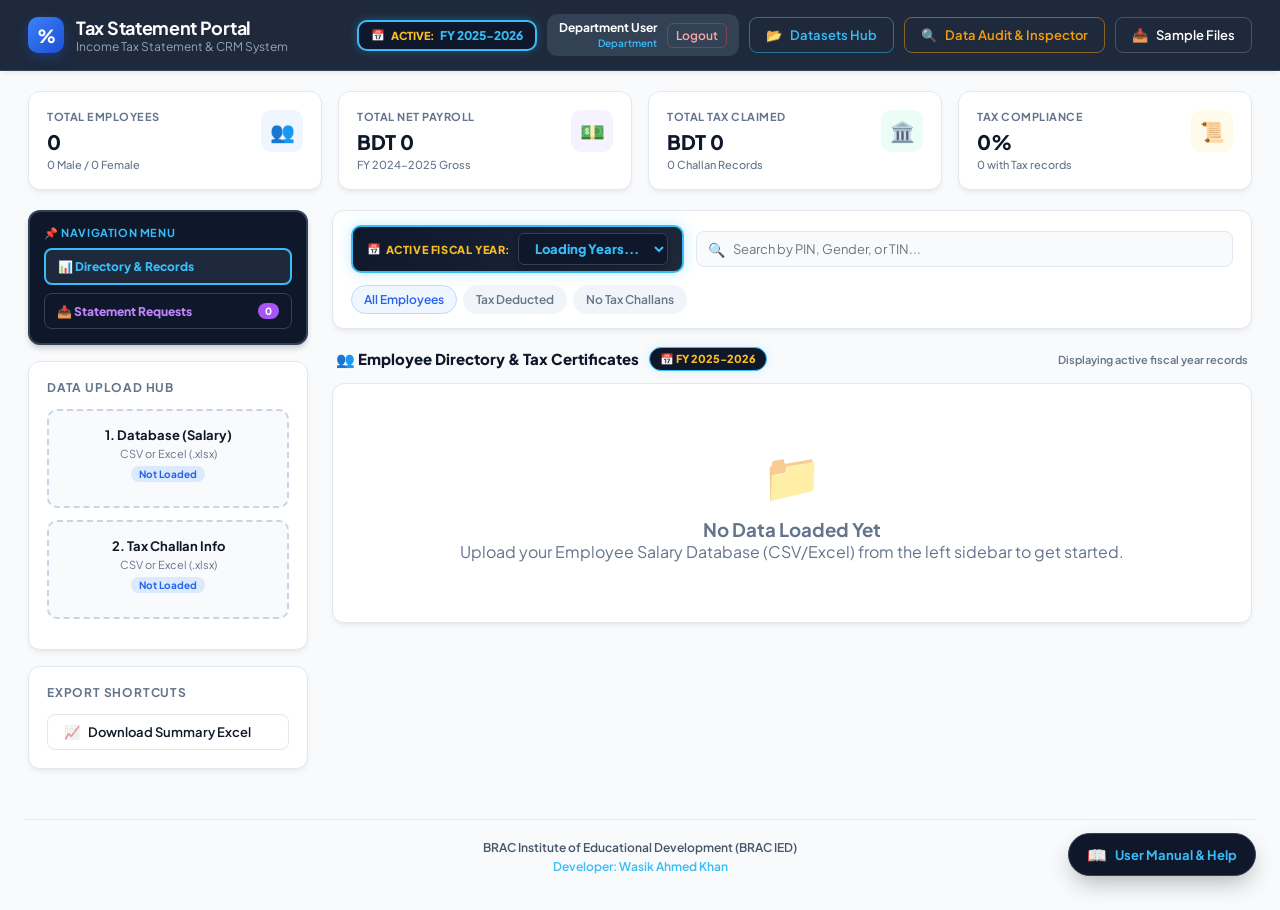
==== templates/index.html @ 25e1d1c9 "Add interactive search bar, inline status selector, manual request modal, and initial request data" ====
<!DOCTYPE html>
<html lang="en">
<head>
<meta charset="UTF-8">
<meta name="viewport" content="width=device-width, initial-scale=1.0">
<title>Tax Statement Portal - Income Tax Statement &amp; CRM System</title>
<link rel="preconnect" href="https://fonts.googleapis.com">
<link rel="preconnect" href="https://fonts.gstatic.com" crossorigin>
<link href="https://fonts.googleapis.com/css2?family=Plus+Jakarta+Sans:wght@400;500;600;700;800&display=swap" rel="stylesheet">
<style>
:root {
  --primary: #2563eb;
  --primary-hover: #1d4ed8;
  --primary-light: #eff6ff;
  --success: #10b981;
  --success-hover: #059669;
  --success-light: #ecfdf5;
  --warning: #f59e0b;
  --warning-light: #fffbeb;
  --dark: #0f172a;
  --dark-surface: #1e293b;
  --dark-border: #334155;
  --light-bg: #f8fafc;
  --card-bg: #ffffff;
  --text-main: #0f172a;
  --text-muted: #64748b;
  --border: #e2e8f0;
  --radius: 12px;
  --shadow: 0 4px 6px -1px rgba(0,0,0,0.05), 0 2px 4px -2px rgba(0,0,0,0.05);
  --shadow-lg: 0 20px 25px -5px rgba(0,0,0,0.1), 0 8px 10px -6px rgba(0,0,0,0.1);
}

* { margin:0; padding:0; box-sizing:border-box; font-family:'Plus Jakarta Sans', -apple-system, sans-serif; }

body { background: var(--light-bg); color: var(--text-main); min-height: 100vh; display: flex; flex-direction: column; }

/* Top Header */
.header {
  background: var(--dark-surface);
  color: #fff;
  padding: 14px 28px;
  display: flex;
  align-items: center;
  justify-content: space-between;
  border-bottom: 1px solid var(--dark-border);
  box-shadow: var(--shadow);
}
.header-brand { display: flex; align-items: center; gap: 12px; }
.header-icon {
  width: 36px; height: 36px; background: linear-gradient(135deg, #3b82f6, #1d4ed8);
  border-radius: 10px; display: flex; align-items: center; justify-content: center;
  font-weight: 800; font-size: 18px; color: #fff; box-shadow: 0 4px 12px rgba(37,99,235,0.3);
}
.header-title h1 { font-size: 18px; font-weight: 700; letter-spacing: -0.3px; }
.header-title p { font-size: 12px; color: #94a3b8; }

.header-actions { display: flex; align-items: center; gap: 10px; }

/* Dashboard Analytics Grid */
.stats-grid {
  display: grid;
  grid-template-columns: repeat(auto-fit, minmax(220px, 1fr));
  gap: 16px;
  padding: 20px 28px 0 28px;
}
.stat-card {
  background: var(--card-bg);
  border: 1px solid var(--border);
  border-radius: var(--radius);
  padding: 18px;
  box-shadow: var(--shadow);
  display: flex;
  align-items: flex-start;
  justify-content: space-between;
  transition: transform 0.2s ease, box-shadow 0.2s ease;
}
.stat-card:hover { transform: translateY(-2px); box-shadow: var(--shadow-lg); }
.stat-info .stat-label { font-size: 11px; font-weight: 700; color: var(--text-muted); text-transform: uppercase; letter-spacing: 0.5px; }
.stat-info .stat-value { font-size: 20px; font-weight: 800; color: var(--text-main); margin: 6px 0 4px 0; }
.stat-info .stat-sub { font-size: 11px; color: var(--text-muted); font-weight: 500; }
.stat-icon {
  width: 42px; height: 42px; border-radius: 10px; display: flex; align-items: center; justify-content: center;
  font-size: 20px; flex-shrink: 0;
}
.icon-blue { background: #eff6ff; color: #2563eb; }
.icon-green { background: #ecfdf5; color: #10b981; }
.icon-amber { background: #fffbeb; color: #f59e0b; }
.icon-purple { background: #f5f3ff; color: #8b5cf6; }

/* Main Layout */
.layout { display: flex; flex: 1; padding: 20px 28px; gap: 24px; }

/* Sidebar */
.sidebar { width: 280px; flex-shrink: 0; display: flex; flex-direction: column; gap: 16px; }
.sidebar-card {
  background: var(--card-bg);
  border: 1px solid var(--border);
  border-radius: var(--radius);
  padding: 18px;
  box-shadow: var(--shadow);
}
.sidebar-title { font-size: 12px; font-weight: 700; text-transform: uppercase; letter-spacing: 0.8px; color: var(--text-muted); margin-bottom: 14px; }

.upload-zone {
  border: 2px dashed #cbd5e1;
  background: #f8fafc;
  border-radius: 10px;
  padding: 16px;
  text-align: center;
  cursor: pointer;
  transition: all 0.2s ease;
  margin-bottom: 12px;
  position: relative;
}
.upload-zone:hover { border-color: var(--primary); background: var(--primary-light); }
.upload-zone.loaded { border-color: var(--success); background: var(--success-light); }
.upload-zone h4 { font-size: 13px; font-weight: 700; color: var(--text-main); margin-bottom: 4px; }
.upload-zone p { font-size: 11px; color: var(--text-muted); }
.upload-zone .file-badge { font-size: 10px; font-weight: 700; color: var(--primary); background: #dbeafe; padding: 2px 8px; border-radius: 20px; display: inline-block; margin-top: 6px; }
.upload-zone.loaded .file-badge { color: var(--success); background: #d1fae5; }
.upload-zone input { display: none; }

.replace-btn {
  margin-top: 6px;
  padding: 4px 10px;
  font-size: 11px;
  font-weight: 600;
  color: #fff;
  background: #f97316;
  border: none;
  border-radius: 6px;
  cursor: pointer;
  display: none;
}
.replace-btn:hover { background: #ea580c; }

/* Buttons */
.btn {
  display: inline-flex; align-items: center; justify-content: center; gap: 8px;
  padding: 9px 16px; border-radius: 8px; font-size: 13px; font-weight: 600;
  border: none; cursor: pointer; transition: all 0.2s ease; text-decoration: none;
}
.btn-primary { background: var(--primary); color: #fff; box-shadow: 0 2px 8px rgba(37,99,235,0.25); }
.btn-primary:hover { background: var(--primary-hover); transform: translateY(-1px); }
.btn-success { background: var(--success); color: #fff; box-shadow: 0 2px 8px rgba(16,185,129,0.25); }
.btn-success:hover { background: var(--success-hover); transform: translateY(-1px); }
.btn-outline { background: transparent; border: 1px solid var(--border); color: var(--text-main); }
.btn-outline:hover { background: #f1f5f9; border-color: #cbd5e1; }
.btn-sm { padding: 5px 10px; font-size: 12px; border-radius: 6px; }

/* Main Content Area */
.main-content { flex: 1; display: flex; flex-direction: column; gap: 16px; }

.toolbar {
  background: var(--card-bg);
  border: 1px solid var(--border);
  border-radius: var(--radius);
  padding: 14px 18px;
  box-shadow: var(--shadow);
  display: flex;
  align-items: center;
  justify-content: space-between;
  gap: 12px;
  flex-wrap: wrap;
}
.search-input-wrap { position: relative; flex: 1; min-width: 260px; }
.search-input-wrap input {
  width: 100%; padding: 9px 14px 9px 36px; border: 1px solid var(--border);
  border-radius: 8px; font-size: 13px; outline: none; transition: border-color 0.2s;
  background: #f8fafc;
}
.search-input-wrap input:focus { border-color: var(--primary); background: #fff; }
.search-icon { position: absolute; left: 12px; top: 50%; transform: translateY(-50%); color: var(--text-muted); font-size: 14px; }

.filter-pills { display: flex; gap: 6px; }
.pill {
  padding: 6px 12px; border-radius: 20px; font-size: 12px; font-weight: 600;
  background: #f1f5f9; color: var(--text-muted); cursor: pointer; border: 1px solid transparent; transition: all 0.15s ease;
}
.pill:hover { background: #e2e8f0; color: var(--text-main); }
.pill.active { background: var(--primary-light); color: var(--primary); border-color: #bfdbfe; }

/* Table */
.table-card {
  background: var(--card-bg);
  border: 1px solid var(--border);
  border-radius: var(--radius);
  box-shadow: var(--shadow);
  overflow: hidden;
  flex: 1;
}
.table-wrapper { overflow-x: auto; max-height: calc(100vh - 300px); }
table { width: 100%; border-collapse: collapse; text-align: left; }
th {
  background: #f8fafc; color: var(--text-muted); font-size: 11px; font-weight: 700;
  text-transform: uppercase; letter-spacing: 0.6px; padding: 12px 16px;
  border-bottom: 1px solid var(--border); position: sticky; top: 0; z-index: 10;
  cursor: pointer; user-select: none;
}
th:hover { color: var(--primary); background: #f1f5f9; }
td { padding: 12px 16px; font-size: 13px; border-bottom: 1px solid #f1f5f9; color: var(--text-main); }
tr:hover td { background: #f8fafc; }

/* Badges */
.badge { display: inline-flex; align-items: center; padding: 3px 10px; border-radius: 20px; font-size: 11px; font-weight: 600; }
.badge-male { background: #eff6ff; color: #1d4ed8; }
.badge-female { background: #fdf2f8; color: #be185d; }
.badge-tax { background: #ecfdf5; color: #047857; }
.badge-none { background: #f1f5f9; color: #94a3b8; }

/* Modal & Preview */
.modal-overlay {
  display: none; position: fixed; inset: 0; background: rgba(15, 23, 42, 0.65);
  backdrop-filter: blur(4px); z-index: 200; justify-content: center; align-items: center; padding: 20px;
}
.modal-overlay.show { display: flex; }
.modal-box {
  background: var(--card-bg); border-radius: 16px; box-shadow: var(--shadow-lg);
  width: 900px; max-width: 95vw; max-height: 92vh; display: flex; flex-direction: column;
  overflow: hidden; border: 1px solid var(--border);
}
.modal-header {
  padding: 16px 24px; background: var(--dark-surface); color: #fff;
  display: flex; align-items: center; justify-content: space-between; gap: 16px;
}
.modal-header h3 { font-size: 16px; font-weight: 700; }
.modal-close { background: none; border: none; color: #94a3b8; font-size: 24px; cursor: pointer; }
.modal-close:hover { color: #fff; }

.modal-controls {
  padding: 14px 24px; background: #f8fafc; border-bottom: 1px solid var(--border);
  display: flex; gap: 16px; align-items: center; flex-wrap: wrap;
}
.control-group { display: flex; flex-direction: column; gap: 4px; flex: 1; min-width: 200px; }
.control-group label { font-size: 11px; font-weight: 700; text-transform: uppercase; color: var(--text-muted); }
.control-group input {
  padding: 8px 12px; border: 1px solid var(--border); border-radius: 6px; font-size: 13px; outline: none;
}
.control-group input:focus { border-color: var(--primary); }

.preview-body { flex: 1; min-height: 480px; background: #525659; position: relative; }
.preview-body iframe { width: 100%; height: 100%; border: none; min-height: 480px; }

/* Detail Drawer */
.drawer {
  position: fixed; top: 0; right: -560px; width: 540px; height: 100vh;
  background: #fff; box-shadow: var(--shadow-lg); transition: right 0.3s ease;
  z-index: 150; display: flex; flex-direction: column; border-left: 1px solid var(--border);
}
.drawer.open { right: 0; }
.drawer-header {
  background: var(--dark-surface); color: #fff; padding: 20px;
  display: flex; align-items: center; justify-content: space-between;
}
.drawer-body { flex: 1; overflow-y: auto; padding: 20px; display: flex; flex-direction: column; gap: 20px; }
.drawer-section-title { font-size: 12px; font-weight: 700; text-transform: uppercase; color: var(--primary); letter-spacing: 0.6px; padding-bottom: 6px; border-bottom: 2px solid var(--primary-light); }
.detail-grid { display: grid; grid-template-columns: 1fr 1fr; gap: 10px; }
.detail-item { font-size: 13px; }
.detail-item .lbl { color: var(--text-muted); font-size: 11px; font-weight: 600; display: block; margin-bottom: 2px; }
.detail-item .val { font-weight: 600; color: var(--text-main); }

/* Empty State */
.empty-state { text-align: center; padding: 60px 20px; color: var(--text-muted); }
.empty-icon { font-size: 48px; margin-bottom: 12px; opacity: 0.6; }

/* Toast */
.toast {
  position: fixed; bottom: 24px; right: 24px; background: var(--dark-surface); color: #fff;
  padding: 12px 20px; border-radius: 10px; font-size: 13px; font-weight: 500;
  box-shadow: var(--shadow-lg); z-index: 300; display: none; border-left: 4px solid var(--primary);
  animation: slideUp 0.25s ease;
}
.toast.show { display: block; }
@keyframes slideUp { from { transform: translateY(20px); opacity: 0; } to { transform: translateY(0); opacity: 1; } }

.manual-tab {
  background: transparent; border: none; color: #94a3b8; padding: 12px 16px;
  font-size: 12px; font-weight: 600; cursor: pointer; border-bottom: 2px solid transparent;
  transition: all 0.15s ease; white-space: nowrap;
}
.manual-tab:hover { color: #fff; }
.manual-tab.active { color: #38bdf8; border-bottom-color: #38bdf8; }

</style>
</head>
<body>

<header class="header">
  <div class="header-brand">
    <div class="header-icon">%</div>
    <div class="header-title">
      <h1>Tax Statement Portal</h1>
      <p>Income Tax Statement &amp; CRM System</p>
    </div>
  </div>
  <div class="header-actions">
    <div id="headerFyTag" style="display:flex; align-items:center; gap:6px; background:#0f172a; border:2px solid #38bdf8; color:#fbbf24; font-weight:800; font-size:11px; padding:6px 12px; border-radius:10px; box-shadow:0 0 10px rgba(56,189,248,0.3);" title="Current active Fiscal Year filter across the entire portal">
      <span>📅</span> ACTIVE: <span id="headerFyText" style="color:#38bdf8; font-size:12px; font-weight:800;">FY 2025-2026</span>
    </div>
    <div id="userProfileBadge" style="display:flex; align-items:center; gap:10px; background:#334155; padding:6px 12px; border-radius:10px; font-size:12px; cursor:pointer;" title="Click to manage your account & password settings" onclick="openProfileModal()">
      <div style="text-align:right;">
        <div id="userName" style="font-weight:700; color:#fff;">Department User</div>
        <span id="userDept" style="font-size:10px; color:#38bdf8; font-weight:600;">Department</span>
      </div>
      <a href="/logout" onclick="event.stopPropagation()" class="btn btn-outline btn-sm" style="color:#fca5a5; border-color:rgba(239,68,68,0.4); padding:4px 8px; text-decoration:none;">Logout</a>
    </div>
    <button class="btn btn-outline" id="btnDatasetsHub" style="color:#38bdf8; border-color:rgba(56,189,248,0.5);" onclick="openDatasetsModal()">
      <span>📂</span> Datasets Hub
    </button>
    <button class="btn btn-outline" id="btnAuditInspector" style="color:#f59e0b; border-color:rgba(245,158,11,0.5);" onclick="openAuditModal()">
      <span>🔍</span> Data Audit &amp; Inspector <span id="auditBadge" style="background:#ef4444; color:#fff; font-size:10px; padding:2px 6px; border-radius:10px; margin-left:4px; display:none;">0</span>
    </button>
    <button class="btn btn-outline" id="btnDownloadSample" style="color:#fff; border-color:#475569;">
      <span>📥</span> Sample Files
    </button>
    <button class="btn btn-success" id="btnExportExcel" style="display:none;">
      <span>📊</span> Export Excel Summary
    </button>
    <button class="btn btn-outline" id="btnManageUsers" style="display:none; color:#f59e0b; border-color:rgba(245,158,11,0.5);" onclick="openUserModal()">
      <span>👑</span> Manage Users &amp; Scopes
    </button>
  </div>
</header>

<div class="stats-grid">
  <div class="stat-card">
    <div class="stat-info">
      <div class="stat-label">Total Employees</div>
      <div class="stat-value" id="kpiTotalEmp">0</div>
      <div class="stat-sub" id="kpiGenderSub">0 Male / 0 Female</div>
    </div>
    <div class="stat-icon icon-blue">👥</div>
  </div>
  <div class="stat-card">
    <div class="stat-info">
      <div class="stat-label">Total Net Payroll</div>
      <div class="stat-value" id="kpiTotalNet">BDT 0</div>
      <div class="stat-sub" id="kpiGrossSub">FY 2024-2025 Gross</div>
    </div>
    <div class="stat-icon icon-purple">💵</div>
  </div>
  <div class="stat-card">
    <div class="stat-info">
      <div class="stat-label">Total Tax Claimed</div>
      <div class="stat-value" id="kpiTaxClaimed">BDT 0</div>
      <div class="stat-sub" id="kpiChallanSub">0 Challan Records</div>
    </div>
    <div class="stat-icon icon-green">🏛️</div>
  </div>
  <div class="stat-card">
    <div class="stat-info">
      <div class="stat-label">Tax Compliance</div>
      <div class="stat-value" id="kpiCompliance">0%</div>
      <div class="stat-sub" id="kpiTaxEmpSub">0 with Tax records</div>
    </div>
    <div class="stat-icon icon-amber">📜</div>
  </div>
</div>

<div class="layout">
  <aside class="sidebar">
    <!-- Portal Navigation Menu -->
    <div class="sidebar-card" style="background:#0f172a; border:2px solid #334155; padding:14px; box-shadow:0 4px 6px -1px rgba(0,0,0,0.2);">
      <div class="sidebar-title" style="color:#38bdf8; font-size:11px; text-transform:uppercase; letter-spacing:0.6px; margin-bottom:8px;">📌 Navigation Menu</div>
      <div style="display:flex; flex-direction:column; gap:8px;">
        <button class="nav-item-btn activeNav" id="navBtnDirectory" onclick="switchMainView('directory', this)" style="display:flex; align-items:center; justify-content:space-between; padding:9px 12px; border-radius:8px; border:2px solid #38bdf8; background:#1e293b; color:#38bdf8; font-weight:800; font-size:12px; cursor:pointer; text-align:left; transition:all 0.2s ease;">
          <span>📊 Directory &amp; Records</span>
        </button>
        <button class="nav-item-btn" id="navBtnRequests" onclick="switchMainView('requests', this)" style="display:flex; align-items:center; justify-content:space-between; padding:9px 12px; border-radius:8px; border:1px solid #334155; background:#0f172a; color:#c084fc; font-weight:800; font-size:12px; cursor:pointer; text-align:left; transition:all 0.2s ease;">
          <span>📥 Statement Requests</span>
          <span id="sidebarReqBadge" style="background:#a855f7; color:#fff; font-size:10px; font-weight:800; padding:2px 7px; border-radius:10px;">0</span>
        </button>
      </div>
    </div>

    <div class="sidebar-card">
      <div class="sidebar-title">Data Upload Hub</div>
      
      <div class="upload-zone" id="dbUpload">
        <h4>1. Database (Salary)</h4>
        <p>CSV or Excel (.xlsx)</p>
        <span class="file-badge" id="dbCount">Not Loaded</span>
        <div id="dbDate" style="font-size:10px; color:#64748b; margin-top:4px;"></div>
        <div style="display:flex; gap:6px; margin-top:8px; justify-content:center;">
          <button class="replace-btn" id="dbReplace">Replace File</button>
          <button class="replace-btn" id="dbRemove" style="display:none; color:#ef4444; border-color:rgba(239,68,68,0.4);" onclick="removeUploadedFile('database', event)">🗑️ Remove</button>
        </div>
        <input type="file" id="dbFile" accept=".csv, .xlsx, .xls">
      </div>

      <div class="upload-zone" id="taxUpload">
        <h4>2. Tax Challan Info</h4>
        <p>CSV or Excel (.xlsx)</p>
        <span class="file-badge" id="taxCount">Not Loaded</span>
        <div id="taxDate" style="font-size:10px; color:#64748b; margin-top:4px;"></div>
        <div style="display:flex; gap:6px; margin-top:8px; justify-content:center;">
          <button class="replace-btn" id="taxReplace">Replace File</button>
          <button class="replace-btn" id="taxRemove" style="display:none; color:#ef4444; border-color:rgba(239,68,68,0.4);" onclick="removeUploadedFile('tax', event)">🗑️ Remove</button>
        </div>
        <input type="file" id="taxFile" accept=".csv, .xlsx, .xls">
      </div>
    </div>

    <div class="sidebar-card">
      <div class="sidebar-title">Export Shortcuts</div>
      <button class="btn btn-outline" style="width:100%; justify-content:flex-start;" id="sidebarExportExcel" disabled>
        <span>📈</span> Download Summary Excel
      </button>
    </div>
  </aside>

  <main class="main-content">
    <!-- DEDICATED WORKSPACE VIEW 1: Directory & Records -->
    <div id="viewDirectory">
      <div class="toolbar" style="display:flex; gap:12px; align-items:center; flex-wrap:wrap;">
        <div class="fy-select-wrap" style="display:inline-flex; align-items:center; gap:8px; background:linear-gradient(135deg, #0f172a 0%, #1e293b 100%); border:2px solid #38bdf8; padding:6px 14px; border-radius:10px; box-shadow:0 0 14px rgba(56,189,248,0.3); transition:all 0.2s ease;" title="Active Fiscal Year selector - Determines all statistics, tables, audit report, and PDF certificates">
          <span style="color:#fbbf24; font-size:11px; font-weight:800; text-transform:uppercase; letter-spacing:0.6px; display:flex; align-items:center; gap:4px; white-space:nowrap;">
            <span>📅</span> ACTIVE FISCAL YEAR:
          </span>
          <select id="fySelect" style="background:#0f172a; color:#38bdf8; border:1px solid #334155; border-radius:6px; font-weight:800; font-size:13px; padding:6px 12px; cursor:pointer; outline:none; box-shadow:0 2px 6px rgba(0,0,0,0.3);" onchange="changeFiscalYear(this.value)">
            <option value="" style="background:#0f172a; color:#fff;">Loading Years...</option>
          </select>
        </div>
        <div class="search-input-wrap" style="flex:1;">
          <span class="search-icon">🔍</span>
          <input type="text" id="searchInput" placeholder="Search by PIN, Gender, or TIN...">
        </div>
        <div class="filter-pills">
          <div class="pill active" onclick="setFilter('all', this)">All Employees</div>
          <div class="pill" onclick="setFilter('taxed', this)">Tax Deducted</div>
          <div class="pill" onclick="setFilter('notax', this)">No Tax Challans</div>
        </div>
      </div>

      <!-- Active Fiscal Year Directory Header Bar -->
      <div style="display:flex; justify-content:space-between; align-items:center; margin-bottom:12px; margin-top:18px; padding:0 4px;">
        <div style="font-size:15px; font-weight:800; color:#0f172a; display:flex; align-items:center; gap:10px;">
          <span>👥 Employee Directory &amp; Tax Certificates</span>
          <span id="activeFyBadge" style="background:#0f172a; color:#fbbf24; font-size:11px; font-weight:800; padding:4px 10px; border-radius:12px; border:1px solid #38bdf8; box-shadow:0 0 8px rgba(56,189,248,0.2);">📅 FY 2025-2026</span>
        </div>
        <div style="font-size:11px; color:#64748b; font-weight:600;">Displaying active fiscal year records</div>
      </div>

      <div class="table-card">
        <div class="table-wrapper" id="tableContainer">
          <div class="empty-state">
            <div class="empty-icon">📁</div>
            <h3>No Data Loaded Yet</h3>
            <p>Upload your Employee Salary Database (CSV/Excel) from the left sidebar to get started.</p>
          </div>
        </div>
      </div>
    </div>

    <!-- DEDICATED WORKSPACE VIEW 2: Income Tax Statement Requests Queue -->
    <div id="viewRequests" style="display:none; padding:4px;">
      <div style="background:#0f172a; border:1px solid #334155; border-radius:12px; padding:20px; color:#e2e8f0; box-shadow:0 10px 15px -3px rgba(0,0,0,0.3);">
        <div style="display:flex; justify-content:space-between; align-items:center; border-bottom:1px solid #334155; padding-bottom:14px; margin-bottom:18px;">
          <div>
            <h3 style="font-size:18px; font-weight:800; color:#c084fc; margin:0; display:flex; align-items:center; gap:8px;">
              <span>📥 Income Tax Statement Requests Queue</span>
              <span id="requestsCountHeader" style="background:#a855f7; color:#fff; font-size:11px; font-weight:800; padding:2px 10px; border-radius:10px;">0 Pending</span>
            </h3>
            <div style="font-size:12px; color:#94a3b8; margin-top:4px;">Track employee requests, assign Dummy/Main PINs, prepare &amp; print physical statements, and notify users for pickup.</div>
          </div>
          <button class="btn btn-primary btn-sm" onclick="loadRequestsData()">🔄 Refresh Queue</button>
        </div>

        <!-- Summary KPI Cards -->
        <div style="display:grid; grid-template-columns:repeat(5, 1fr); gap:12px; margin-bottom:20px;">
          <div style="background:#1e293b; border:1px solid #334155; border-radius:10px; padding:14px; text-align:center;">
            <div style="font-size:10px; color:#94a3b8; font-weight:700; text-transform:uppercase;">TOTAL REQUESTS</div>
            <div style="font-size:22px; font-weight:800; color:#fff; margin-top:2px;" id="reqKpiTotal">0</div>
          </div>
          <div style="background:#1e293b; border:1px solid #334155; border-radius:10px; padding:14px; text-align:center;">
            <div style="font-size:10px; color:#fbbf24; font-weight:700; text-transform:uppercase;">PENDING REVIEW</div>
            <div style="font-size:22px; font-weight:800; color:#fbbf24; margin-top:2px;" id="reqKpiPending">0</div>
          </div>
          <div style="background:#1e293b; border:1px solid #334155; border-radius:10px; padding:14px; text-align:center;">
            <div style="font-size:10px; color:#38bdf8; font-weight:700; text-transform:uppercase;">IN PROGRESS</div>
            <div style="font-size:22px; font-weight:800; color:#38bdf8; margin-top:2px;" id="reqKpiProgress">0</div>
          </div>
          <div style="background:#1e293b; border:1px solid #334155; border-radius:10px; padding:14px; text-align:center;">
            <div style="font-size:10px; color:#34d399; font-weight:700; text-transform:uppercase;">READY FOR PICKUP</div>
            <div style="font-size:22px; font-weight:800; color:#34d399; margin-top:2px;" id="reqKpiReady">0</div>
          </div>
          <div style="background:#1e293b; border:1px solid #334155; border-radius:10px; padding:14px; text-align:center;">
            <div style="font-size:10px; color:#c084fc; font-weight:700; text-transform:uppercase;">COMPLETED</div>
            <div style="font-size:22px; font-weight:800; color:#c084fc; margin-top:2px;" id="reqKpiCompleted">0</div>
          </div>
        </div>

        <!-- Filter & Search Controls -->
        <div style="display:flex; justify-content:space-between; align-items:center; margin-bottom:16px; background:#1e293b; padding:10px 14px; border-radius:10px; border:1px solid #334155; flex-wrap:wrap; gap:10px;">
          <div style="display:flex; gap:8px; flex-wrap:wrap;">
            <button class="btn btn-sm btn-outline activeReqFilter" onclick="filterRequestsByStatus('all', this)" style="font-size:11px;">All Requests</button>
            <button class="btn btn-sm btn-outline activeReqFilter" onclick="filterRequestsByStatus('Pending', this)" style="font-size:11px; color:#fbbf24; border-color:rgba(251,191,36,0.4);">🟡 Pending</button>
            <button class="btn btn-sm btn-outline activeReqFilter" onclick="filterRequestsByStatus('In Progress', this)" style="font-size:11px; color:#38bdf8; border-color:rgba(56,189,248,0.4);">🔵 In Progress</button>
            <button class="btn btn-sm btn-outline activeReqFilter" onclick="filterRequestsByStatus('Ready for Pickup', this)" style="font-size:11px; color:#34d399; border-color:rgba(52,211,153,0.4);">🟢 Ready for Pickup</button>
            <button class="btn btn-sm btn-outline activeReqFilter" onclick="filterRequestsByStatus('Completed', this)" style="font-size:11px; color:#c084fc; border-color:rgba(192,132,252,0.4);">✅ Completed</button>
          </div>
          <div style="display:flex; gap:10px; align-items:center; flex:1; max-width:440px;">
            <input type="text" id="reqSearchInput" oninput="filterRequestsListLocal()" placeholder="🔍 Search requests by Name, PIN, Email..." style="width:100%; padding:6px 12px; border:1px solid #334155; background:#0f172a; color:#fff; border-radius:6px; font-size:12px;">
            <button class="btn btn-primary btn-sm" style="white-space:nowrap; background:#8b5cf6;" onclick="openHrCreateRequestModal()">➕ Add Request</button>
          </div>
        </div>

        <!-- Requests Table -->
        <div style="overflow-x:auto;">
          <table style="width:100%; font-size:12px; border-collapse:collapse; background:#1e293b; border-radius:10px; overflow:hidden; border:1px solid #334155;">
            <thead>
              <tr style="background:#0f172a; color:#94a3b8; text-align:left; border-bottom:1px solid #334155;">
                <th style="padding:12px;">Req ID &amp; Date</th>
                <th style="padding:12px;">Employee Name</th>
                <th style="padding:12px;">Assigned PIN (Main / Dummy PIN)</th>
                <th style="padding:12px;">Email / Designation</th>
                <th style="padding:12px;">Fiscal Year</th>
                <th style="padding:12px;">Status</th>
                <th style="padding:12px; text-align:right;">HR Workflow Actions</th>
              </tr>
            </thead>
            <tbody id="requestsTableBody">
              <tr><td colspan="7" style="text-align:center; padding:30px; color:#94a3b8;">Loading requests queue...</td></tr>
            </tbody>
          </table>
        </div>
      </div>
    </div>
  </main>
</div>

<footer style="margin: 30px 24px 16px; padding: 20px 0; text-align: center; border-top: 1px solid var(--border); color: #64748b; font-size: 12px;">
  <p style="font-weight: 600; color: #475569;">BRAC Institute of Educational Development (BRAC IED)</p>
  <p style="font-weight: 600; color: #38bdf8; font-size: 12px; margin-top: 4px;">Developer: Wasik Ahmed Khan</p>
</footer>

<!-- PDF In-Browser Live Preview Modal -->
<div class="modal-overlay" id="pdfModal">
  <div class="modal-box">
    <div class="modal-header">
      <h3 style="display:flex; align-items:center; gap:8px;">
        <span>📄 Tax Certificate Live Preview</span>
        <span id="pdfFyBadge" style="font-size:11px; background:#1e293b; color:#fbbf24; padding:3px 10px; border-radius:10px; border:1px solid #38bdf8; font-weight:800;">FY 2025-2026</span>
      </h3>
      <button class="modal-close" onclick="closePdfModal()">&times;</button>
    </div>
    <div class="modal-controls" style="background:#f8fafc; border-bottom:1px solid var(--border); padding:12px 20px; display:grid; grid-template-columns: 1.2fr 1fr 1fr auto auto; gap:12px; align-items:end;">
      <div style="display:flex; flex-direction:column; gap:4px;">
        <label style="font-size:11px; font-weight:700; text-transform:uppercase; color:var(--text-muted);">Employee Name</label>
        <input type="text" id="pdfName" placeholder="Enter Full Name" oninput="debounceRefreshPreview()" style="padding:8px 12px; border:1px solid var(--border); border-radius:8px; font-size:13px; outline:none; background:#fff; color:#0f172a;">
      </div>
      <div style="display:flex; flex-direction:column; gap:4px;">
        <label style="font-size:11px; font-weight:700; text-transform:uppercase; color:var(--text-muted);">Designation</label>
        <input type="text" id="pdfDesignation" placeholder="Enter Designation" oninput="debounceRefreshPreview()" style="padding:8px 12px; border:1px solid var(--border); border-radius:8px; font-size:13px; outline:none; background:#fff; color:#0f172a;">
      </div>
      <div style="display:flex; flex-direction:column; gap:4px;">
        <label style="font-size:11px; font-weight:700; text-transform:uppercase; color:var(--text-muted);">TIN Number</label>
        <input type="text" id="pdfTin" placeholder="Enter 12-Digit TIN" oninput="debounceRefreshPreview()" style="padding:8px 12px; border:1px solid var(--border); border-radius:8px; font-size:13px; outline:none; background:#fff; color:#0f172a;">
      </div>
      
      <!-- Letterhead Control Pill -->
      <div style="display:flex; align-items:center; gap:8px; background:#0f172a; padding:6px 12px; border-radius:8px; border:1px solid #334155; height:38px; box-shadow:0 1px 3px rgba(0,0,0,0.1);">
        <input type="checkbox" id="pdfUseLetterhead" style="width:16px; height:16px; cursor:pointer; accent-color:#38bdf8;" onchange="debounceRefreshPreview()">
        <label for="pdfUseLetterhead" style="cursor:pointer; font-size:12px; font-weight:700; color:#38bdf8; margin:0; white-space:nowrap;">📜 Letterhead BG</label>
        <button class="btn btn-outline btn-sm" style="font-size:11px; padding:3px 8px; color:#f59e0b; border-color:rgba(245,158,11,0.5); font-weight:600;" onclick="triggerLetterheadUpload()" title="Upload custom letterhead image (.png / .jpg)">📤 Upload</button>
      </div>

      <div>
        <button class="btn btn-primary" style="height:38px; display:inline-flex; align-items:center; gap:6px; font-weight:700;" onclick="downloadCurrentPdf()">
          <span>⬇️</span> Download PDF
        </button>
      </div>
    </div>
    <div class="preview-body">
      <iframe id="pdfFrame" src="about:blank"></iframe>
    </div>
  </div>
</div>
<input type="file" id="letterheadFileInput" accept="image/png, image/jpeg" style="display:none;" onchange="uploadLetterheadImage(this)">

<!-- Missing TIN Popup Prompt Modal -->
<div class="modal-overlay" id="missingTinModal" style="z-index:250;">
  <div class="modal-box" style="width:480px; max-width:92vw;">
    <div class="modal-header" style="background:#0f172a; color:#fff; border-bottom:1px solid #334155;">
      <h3 style="font-size:15px; font-weight:700; color:#fbbf24; display:flex; align-items:center; gap:8px;">
        <span>⚠️</span> Missing TIN Number
      </h3>
      <button class="modal-close" style="color:#94a3b8;" onclick="closeMissingTinModal()">&times;</button>
    </div>
    <div style="padding:20px; background:#0f172a; color:#e2e8f0;">
      <div style="font-size:12px; color:#cbd5e1; margin-bottom:14px;" id="missingTinPromptText">
        Employee PIN <strong>10001</strong> does not have a Tax Identification Number (TIN). Please enter a valid 12-digit TIN below before generating the certificate.
      </div>
      <div class="control-group" style="margin-bottom:16px;">
        <label style="color:#94a3b8; font-size:11px; font-weight:700; text-transform:uppercase;">12-Digit TIN Number</label>
        <input type="text" id="promptTinInput" placeholder="e.g. 123456789012" style="background:#1e293b; border:1px solid #334155; color:#fff; padding:10px 12px; border-radius:8px; width:100%; font-size:13px; font-weight:700; outline:none;">
      </div>
      <div style="display:flex; gap:10px; justify-content:flex-end;">
        <button class="btn btn-outline" style="color:#94a3b8; border-color:#334155;" onclick="skipAndGeneratePdf()">Skip &amp; Generate PDF</button>
        <button class="btn btn-success" onclick="saveTinAndGeneratePdf()">💾 Save TIN &amp; Generate PDF</button>
      </div>
    </div>
  </div>
</div>

<!-- Data Audit & Mismatch Inspector Modal -->
<div class="modal-overlay" id="auditModal">
  <div class="modal-box" style="max-width:900px; width:92%;">
    <div class="modal-header" style="border-bottom:1px solid #334155; padding-bottom:12px;">
      <div style="display:flex; align-items:center; gap:10px;">
        <span style="font-size:22px;">🔍</span>
        <div>
          <h3 style="margin:0; font-size:16px; color:#f8fafc;">Data Audit &amp; Mismatch Inspector</h3>
          <p style="margin:2px 0 0; font-size:11px; color:#94a3b8;">Automated data integrity checks, missing TIN detection, and PIN mismatch inspector</p>
        </div>
      </div>
      <button class="modal-close" onclick="closeAuditModal()">&times;</button>
    </div>

    <div style="padding:16px;">
      <!-- Summary KPI Cards -->
      <div style="display:grid; grid-template-columns: repeat(auto-fit, minmax(160px, 1fr)); gap:12px; margin-bottom: 16px;">
        <div style="background:#1e293b; padding:12px 14px; border-radius:10px; border:1px solid #334155;">
          <div style="font-size:11px; color:#94a3b8; text-transform:uppercase; font-weight:700;">Total Issues</div>
          <div id="auditTotalIssues" style="font-size:22px; font-weight:700; color:#f87171; margin-top:2px;">0</div>
        </div>
        <div style="background:#1e293b; padding:12px 14px; border-radius:10px; border:1px solid #334155;">
          <div style="font-size:11px; color:#94a3b8; text-transform:uppercase; font-weight:700;">Unmatched Tax PINs</div>
          <div id="auditUnmatchedTax" style="font-size:22px; font-weight:700; color:#ef4444; margin-top:2px;">0</div>
        </div>
        <div style="background:#1e293b; padding:12px 14px; border-radius:10px; border:1px solid #334155;">
          <div style="font-size:11px; color:#94a3b8; text-transform:uppercase; font-weight:700;">No Tax Records</div>
          <div id="auditNoTax" style="font-size:22px; font-weight:700; color:#38bdf8; margin-top:2px;">0</div>
        </div>
      </div>

      <!-- Filter Pills -->
      <div style="display:flex; gap:8px; margin-bottom:12px; flex-wrap:wrap;" id="auditFilterBar">
        <button class="pill active" style="font-size:11px; padding:4px 10px;" onclick="filterAuditIssues('all', this)">All Issues</button>
        <button class="pill" style="font-size:11px; padding:4px 10px;" onclick="filterAuditIssues('tax_without_db', this)">🚨 Unmatched PINs</button>
        <button class="pill" style="font-size:11px; padding:4px 10px;" onclick="filterAuditIssues('db_without_tax', this)">ℹ️ No Tax Records</button>
        <button class="pill" style="font-size:11px; padding:4px 10px;" onclick="filterAuditIssues('salary_anomaly', this)">⚠️ Salary Anomalies</button>
      </div>

      <!-- Issues Table Container -->
      <div style="max-height:380px; overflow-y:auto; border:1px solid #334155; border-radius:8px; background:#0f172a;">
        <table style="width:100%; border-collapse:collapse; font-size:12px; text-align:left;">
          <thead>
            <tr style="background:#1e293b; color:#94a3b8; border-bottom:1px solid #334155; position:sticky; top:0;">
              <th style="padding:10px 12px; font-weight:700;">Severity</th>
              <th style="padding:10px 12px; font-weight:700;">PIN</th>
              <th style="padding:10px 12px; font-weight:700;">Name</th>
              <th style="padding:10px 12px; font-weight:700;">Department</th>
              <th style="padding:10px 12px; font-weight:700;">Issue Description</th>
              <th style="padding:10px 12px; text-align:center; font-weight:700;">Action</th>
            </tr>
          </thead>
          <tbody id="auditTableBody">
            <tr>
              <td colspan="6" style="padding:24px; text-align:center; color:#94a3b8;">Loading audit report...</td>
            </tr>
          </tbody>
        </table>
      </div>

      <div style="margin-top:16px; text-align:right;">
        <button class="btn btn-outline" onclick="closeAuditModal()">Close Audit</button>
      </div>
    </div>
  </div>
</div>

<!-- HR Manual Add Request Modal -->
<div class="modal-overlay" id="hrCreateRequestModal" style="display:none;">
  <div class="modal-box" style="width:480px;">
    <div class="modal-header" style="background:#0f172a; color:#fff; border-bottom:1px solid #334155;">
      <h3 style="font-size:16px; font-weight:700; color:#c084fc; margin:0;">➕ Record New Statement Request</h3>
      <button class="modal-close" style="color:#94a3b8;" onclick="closeHrCreateRequestModal()">&times;</button>
    </div>
    <div style="padding:20px; background:#0f172a; color:#e2e8f0;">
      <form onsubmit="handleHrCreateRequestSubmit(event)">
        <div style="margin-bottom:12px;">
          <label style="font-size:11px; font-weight:700; text-transform:uppercase; color:#94a3b8; display:block; margin-bottom:4px;">Employee Full Name *</label>
          <input type="text" id="hrReqName" placeholder="e.g. Wasik Ahmed Khan" required style="width:100%; padding:8px 12px; border:1px solid #334155; background:#1e293b; color:#fff; border-radius:6px; font-size:13px;">
        </div>
        <div style="display:grid; grid-template-columns:1fr 1fr; gap:10px; margin-bottom:12px;">
          <div>
            <label style="font-size:11px; font-weight:700; text-transform:uppercase; color:#94a3b8; display:block; margin-bottom:4px;">Main PIN / Dummy PIN</label>
            <input type="text" id="hrReqPin" placeholder="e.g. 10100 or DP-9001" style="width:100%; padding:8px 12px; border:1px solid #334155; background:#1e293b; color:#fff; border-radius:6px; font-size:13px;">
          </div>
          <div>
            <label style="font-size:11px; font-weight:700; text-transform:uppercase; color:#94a3b8; display:block; margin-bottom:4px;">Fiscal Year</label>
            <select id="hrReqFy" style="width:100%; padding:8px 12px; border:1px solid #334155; background:#1e293b; color:#fbbf24; font-weight:700; border-radius:6px; font-size:13px;">
              <option value="2025-2026">FY 2025-2026</option>
              <option value="2024-2025">FY 2024-2025</option>
            </select>
          </div>
        </div>
        <div style="display:grid; grid-template-columns:1fr 1fr; gap:10px; margin-bottom:12px;">
          <div>
            <label style="font-size:11px; font-weight:700; text-transform:uppercase; color:#94a3b8; display:block; margin-bottom:4px;">Designation</label>
            <input type="text" id="hrReqDesignation" placeholder="e.g. Senior Manager" style="width:100%; padding:8px 12px; border:1px solid #334155; background:#1e293b; color:#fff; border-radius:6px; font-size:13px;">
          </div>
          <div>
            <label style="font-size:11px; font-weight:700; text-transform:uppercase; color:#94a3b8; display:block; margin-bottom:4px;">TIN Number</label>
            <input type="text" id="hrReqTin" placeholder="12-Digit TIN" style="width:100%; padding:8px 12px; border:1px solid #334155; background:#1e293b; color:#fff; border-radius:6px; font-size:13px;">
          </div>
        </div>
        <div style="margin-bottom:12px;">
          <label style="font-size:11px; font-weight:700; text-transform:uppercase; color:#94a3b8; display:block; margin-bottom:4px;">Notification Email Address *</label>
          <input type="email" id="hrReqEmail" placeholder="employee@brac.net" required style="width:100%; padding:8px 12px; border:1px solid #334155; background:#1e293b; color:#fff; border-radius:6px; font-size:13px;">
        </div>
        <div style="margin-bottom:16px;">
          <label style="font-size:11px; font-weight:700; text-transform:uppercase; color:#94a3b8; display:block; margin-bottom:4px;">Remarks / Notes</label>
          <textarea id="hrReqRemarks" placeholder="Enter optional notes..." style="width:100%; padding:8px 12px; border:1px solid #334155; background:#1e293b; color:#fff; border-radius:6px; font-size:13px; height:60px; resize:none;"></textarea>
        </div>
        <button type="submit" class="btn btn-primary" style="width:100%; background:#8b5cf6;">Save Statement Request to Queue</button>
      </form>
    </div>
  </div>
</div>

<!-- Systemic Dataset Hub Modal -->
<div class="modal-overlay" id="datasetsModal">
  <div class="modal-box" style="width:840px;">
    <div class="modal-header" style="background:#0f172a; color:#fff; border-bottom:1px solid #334155;">
      <h3 style="font-size:16px; font-weight:700; color:#38bdf8;">📂 Systemic Dataset &amp; Upload Hub</h3>
      <button class="modal-close" style="color:#94a3b8;" onclick="closeDatasetsModal()">&times;</button>
    </div>
    <div style="padding:20px; background:#0f172a; color:#e2e8f0; overflow-y:auto; max-height:80vh;">
      <div style="background:#1e293b; border:1px solid #334155; border-radius:10px; padding:14px; margin-bottom:18px; display:flex; justify-content:space-between; align-items:center;">
        <div>
          <div style="font-weight:700; color:#38bdf8; font-size:13px; margin-bottom:2px;">📊 Centralized Data Repository</div>
          <div style="font-size:11px; color:#94a3b8;">Manage salary database and tax challans per fiscal year. Replace or delete datasets with full audit history.</div>
        </div>
        <button class="btn btn-outline btn-sm" style="color:#f87171; border-color:rgba(248,113,113,0.4);" onclick="clearAllDataSystemic()">
          <span>🗑️</span> Reset / Clear All Datasets
        </button>
      </div>

      <!-- Letterhead Upload Banner -->
      <div style="background:#1e293b; border:1px solid #334155; border-radius:10px; padding:14px; margin-bottom:18px; display:flex; justify-content:space-between; align-items:center;">
        <div>
          <div style="font-weight:700; color:#fbbf24; font-size:13px; margin-bottom:2px;">📜 Official Institution Letterhead Image</div>
          <div style="font-size:11px; color:#94a3b8;">Upload your institution's letterhead image (.png or .jpg) to use as the background of PDF certificates.</div>
        </div>
        <button class="btn btn-outline btn-sm" style="color:#fbbf24; border-color:rgba(251,191,36,0.4);" onclick="triggerLetterheadUpload()">
          <span>📤</span> Upload Letterhead Image
        </button>
      </div>

      <!-- Fiscal Year Datasets Grid -->
      <div id="datasetsGridContainer" style="display:flex; flex-direction:column; gap:16px;">
        <div style="text-align:center; padding:30px; color:#94a3b8;">Loading dataset inventory...</div>
      </div>
    </div>
  </div>
</div>

<!-- Admin User & Access Scope Management Modal -->
<div class="modal-overlay" id="userModal">
  <div class="modal-box" style="width:780px;">
    <div class="modal-header">
      <h3>👑 User &amp; Department Access Scope Management</h3>
      <button class="modal-close" onclick="closeUserModal()">&times;</button>
    </div>
    <div style="padding:20px; overflow-y:auto; max-height:80vh;">
      <div style="background:#f8fafc; border:1px solid var(--border); border-radius:12px; padding:18px; margin-bottom:20px;">
        <h4 style="font-size:13px; font-weight:700; text-transform:uppercase; color:var(--primary); margin-bottom:12px;">+ Add New User Account &amp; Assign Access Scope</h4>
        <div style="display:grid; grid-template-columns:1fr 1fr; gap:12px;">
          <div class="control-group">
            <label>Username</label>
            <input type="text" id="newUsername" placeholder="e.g. jdoe">
          </div>
          <div class="control-group">
            <label>Password</label>
            <input type="password" id="newPassword" placeholder="e.g. pass123">
          </div>
          <div class="control-group">
            <label>Full Name</label>
            <input type="text" id="newName" placeholder="e.g. John Doe">
          </div>
          <div class="control-group">
            <label>Role</label>
            <select id="newRole" style="padding:8px 12px; border:1px solid var(--border); border-radius:6px; font-size:13px;">
              <option value="Department Manager">Department Manager</option>
              <option value="Finance Manager (Full Access)">Finance Manager (Full Access)</option>
              <option value="HR Manager (Full Access)">HR Manager (Full Access)</option>
              <option value="Super Admin">Super Admin</option>
            </select>
          </div>
          <div class="control-group" style="grid-column:span 2">
            <label>Department Access Scope</label>
            <select id="newDept" style="padding:8px 12px; border:1px solid var(--border); border-radius:6px; font-size:13px;">
              <option value="All Departments">All Departments (Full Access)</option>
              <option value="BRAC IED">BRAC IED</option>
              <option value="BRAC University">BRAC University</option>
              <option value="Accounts &amp; Finance">Accounts &amp; Finance</option>
              <option value="Human Resources">Human Resources</option>
              <option value="Research &amp; Operations">Research &amp; Operations</option>
            </select>
          </div>
        </div>
        <div style="margin-top:14px; text-align:right;">
          <button class="btn btn-primary" onclick="createUserAccount()">+ Create User &amp; Grant Scope</button>
        </div>
      </div>

      <div>
        <h4 style="font-size:13px; font-weight:700; text-transform:uppercase; color:var(--text-muted); margin-bottom:12px;">Active User Accounts &amp; Granted Scopes</h4>
        <div id="usersTableWrap">
          <p style="font-size:12px; color:var(--text-muted)">Loading user list...</p>
        </div>
      </div>
    </div>
  </div>
</div>

<!-- Admin Edit User Account Modal -->
<div class="modal-overlay" id="editUserModal" style="z-index:230;">
  <div class="modal-box" style="width:520px; max-width:92vw;">
    <div class="modal-header" style="background:#0f172a; color:#fff; border-bottom:1px solid #334155;">
      <h3 style="font-size:15px; font-weight:700; color:#f59e0b; display:flex; align-items:center; gap:8px;">
        <span>✏️</span> Edit User Account &amp; Access Scope
      </h3>
      <button class="modal-close" style="color:#94a3b8;" onclick="closeEditUserModal()">&times;</button>
    </div>
    <div style="padding:20px; background:#0f172a; color:#e2e8f0;">
      <input type="hidden" id="editTargetUsername">
      <div class="control-group" style="margin-bottom:12px;">
        <label style="color:#94a3b8; font-size:11px; font-weight:700; text-transform:uppercase;">Username (Rename Account)</label>
        <input type="text" id="editUsernameInput" placeholder="Username" style="background:#1e293b; border:1px solid #334155; color:#fff; padding:10px; border-radius:8px; width:100%; font-size:13px;">
      </div>
      <div class="control-group" style="margin-bottom:12px;">
        <label style="color:#94a3b8; font-size:11px; font-weight:700; text-transform:uppercase;">Full Name</label>
        <input type="text" id="editNameInput" placeholder="Full Name" style="background:#1e293b; border:1px solid #334155; color:#fff; padding:10px; border-radius:8px; width:100%; font-size:13px;">
      </div>
      <div class="control-group" style="margin-bottom:12px;">
        <label style="color:#94a3b8; font-size:11px; font-weight:700; text-transform:uppercase;">Set New Password</label>
        <input type="password" id="editPasswordInput" placeholder="Leave blank to keep unchanged" style="background:#1e293b; border:1px solid #334155; color:#fff; padding:10px; border-radius:8px; width:100%; font-size:13px;">
      </div>
      <div class="control-group" style="margin-bottom:12px;">
        <label style="color:#94a3b8; font-size:11px; font-weight:700; text-transform:uppercase;">Role</label>
        <select id="editRoleSelect" style="background:#1e293b; border:1px solid #334155; color:#fff; padding:10px; border-radius:8px; width:100%; font-size:13px;">
          <option value="Department Manager">Department Manager</option>
          <option value="Finance Manager (Full Access)">Finance Manager (Full Access)</option>
          <option value="HR Manager (Full Access)">HR Manager (Full Access)</option>
          <option value="Super Admin">Super Admin</option>
        </select>
      </div>
      <div class="control-group" style="margin-bottom:16px;">
        <label style="color:#94a3b8; font-size:11px; font-weight:700; text-transform:uppercase;">Department Access Scope</label>
        <select id="editDeptSelect" style="background:#1e293b; border:1px solid #334155; color:#fff; padding:10px; border-radius:8px; width:100%; font-size:13px;">
          <option value="All Departments">All Departments (Full Access)</option>
          <option value="BRAC IED">BRAC IED</option>
          <option value="BRAC University">BRAC University</option>
          <option value="Accounts &amp; Finance">Accounts &amp; Finance</option>
          <option value="Human Resources">Human Resources</option>
          <option value="Research &amp; Operations">Research &amp; Operations</option>
        </select>
      </div>
      <div style="display:flex; gap:10px; justify-content:flex-end;">
        <button class="btn btn-outline" style="color:#94a3b8; border-color:#334155;" onclick="closeEditUserModal()">Cancel</button>
        <button class="btn btn-warning" style="background:#f59e0b; color:#0f172a; font-weight:700;" onclick="saveAdminUserEdit()">💾 Save User Changes</button>
      </div>
    </div>
  </div>
</div>

<!-- My Profile & Security Settings Modal -->
<div class="modal-overlay" id="profileModal" style="z-index:230;">
  <div class="modal-box" style="width:480px; max-width:92vw;">
    <div class="modal-header" style="background:#0f172a; color:#fff; border-bottom:1px solid #334155;">
      <h3 style="font-size:15px; font-weight:700; color:#38bdf8; display:flex; align-items:center; gap:8px;">
        <span>👤</span> My Account &amp; Password Settings
      </h3>
      <button class="modal-close" style="color:#94a3b8;" onclick="closeProfileModal()">&times;</button>
    </div>
    <div style="padding:20px; background:#0f172a; color:#e2e8f0;">
      <div style="font-size:12px; color:#cbd5e1; margin-bottom:14px;">
        Update your account profile name, username, or change your password.
      </div>
      <div class="control-group" style="margin-bottom:12px;">
        <label style="color:#94a3b8; font-size:11px; font-weight:700; text-transform:uppercase;">Full Name</label>
        <input type="text" id="profileNameInput" placeholder="Enter Full Name" style="background:#1e293b; border:1px solid #334155; color:#fff; padding:10px; border-radius:8px; width:100%; font-size:13px;">
      </div>
      <div class="control-group" style="margin-bottom:12px;">
        <label style="color:#94a3b8; font-size:11px; font-weight:700; text-transform:uppercase;">Username</label>
        <input type="text" id="profileUsernameInput" placeholder="Enter Username" style="background:#1e293b; border:1px solid #334155; color:#fff; padding:10px; border-radius:8px; width:100%; font-size:13px;">
      </div>
      <div class="control-group" style="margin-bottom:12px;">
        <label style="color:#94a3b8; font-size:11px; font-weight:700; text-transform:uppercase;">New Password (Optional)</label>
        <input type="password" id="profileNewPasswordInput" placeholder="Leave blank to keep unchanged" style="background:#1e293b; border:1px solid #334155; color:#fff; padding:10px; border-radius:8px; width:100%; font-size:13px;">
      </div>
      <div class="control-group" style="margin-bottom:16px;">
        <label style="color:#f59e0b; font-size:11px; font-weight:700; text-transform:uppercase;">Current Password (Required for changes)</label>
        <input type="password" id="profileCurrentPasswordInput" placeholder="Enter current password" style="background:#1e293b; border:1px solid #f59e0b; color:#fff; padding:10px; border-radius:8px; width:100%; font-size:13px;">
      </div>
      <div style="display:flex; gap:10px; justify-content:flex-end;">
        <button class="btn btn-outline" style="color:#94a3b8; border-color:#334155;" onclick="closeProfileModal()">Cancel</button>
        <button class="btn btn-primary" onclick="saveMyProfileChanges()">💾 Save Profile Changes</button>
      </div>
    </div>
  </div>
</div>

<!-- System User Manual Modal -->
<div class="modal-overlay" id="manualModal">
  <div class="modal-box" style="width:860px; max-width:95vw; border-radius:16px; overflow:hidden;">
    <div class="modal-header" style="background:#0f172a; color:#fff; border-bottom:1px solid #334155; padding:18px 24px;">
      <div>
        <h3 style="color:#38bdf8; margin:0; font-size:18px; font-weight:700;">📖 System User Manual &amp; Help Guide</h3>
        <p style="margin:2px 0 0; font-size:12px; color:#94a3b8;">BRAC Institute of Educational Development (BRAC IED) &bull; Developer: Wasik Ahmed Khan</p>
      </div>
      <button class="modal-close" style="color:#fff; font-size:24px;" onclick="closeManualModal()">&times;</button>
    </div>

    <!-- Interactive Navigation Tabs -->
    <div style="display:flex; background:#1e293b; padding:0 20px; border-bottom:1px solid #334155; gap:4px; overflow-x:auto;">
      <button class="manual-tab active" onclick="switchManualTab('quickstart', this)">🚀 Quick Start</button>
      <button class="manual-tab" onclick="switchManualTab('roles', this)">🔑 Roles &amp; Scopes</button>
      <button class="manual-tab" onclick="switchManualTab('uploads', this)">📥 File Uploads</button>
      <button class="manual-tab" onclick="switchManualTab('pdf', this)">📄 Live PDF Preview</button>
      <button class="manual-tab" onclick="switchManualTab('excel', this)">📊 Excel Reports</button>
      <button class="manual-tab" onclick="switchManualTab('admin', this)">👑 Admin Panel</button>
    </div>

    <div style="padding:24px; overflow-y:auto; max-height:72vh; font-size:13px; line-height:1.6; color:#334155; background:#f8fafc;">
      
      <!-- Tab 1: Quick Start -->
      <div id="tab-quickstart" class="manual-tab-content">
        <div style="display:grid; grid-template-columns:1fr 1fr 1fr; gap:14px; margin-bottom:20px;">
          <div style="background:#fff; border:1px solid #e2e8f0; border-radius:12px; padding:16px; text-align:center; box-shadow:0 2px 4px rgba(0,0,0,0.02);">
            <div style="width:36px; height:36px; background:#eff6ff; color:#2563eb; border-radius:50%; display:inline-flex; align-items:center; justify-content:center; font-weight:800; font-size:16px; margin-bottom:10px;">1</div>
            <h4 style="margin:0 0 6px; font-size:14px; color:#1e293b;">Upload Files</h4>
            <p style="margin:0; font-size:11px; color:#64748b;">Upload Database CSV/Excel &amp; Tax Challans from left sidebar.</p>
          </div>
          <div style="background:#fff; border:1px solid #e2e8f0; border-radius:12px; padding:16px; text-align:center; box-shadow:0 2px 4px rgba(0,0,0,0.02);">
            <div style="width:36px; height:36px; background:#f0fdf4; color:#16a34a; border-radius:50%; display:inline-flex; align-items:center; justify-content:center; font-weight:800; font-size:16px; margin-bottom:10px;">2</div>
            <h4 style="margin:0 0 6px; font-size:14px; color:#1e293b;">Search &amp; Filter</h4>
            <p style="margin:0; font-size:11px; color:#64748b;">Filter by department, tax status, or PIN in real time.</p>
          </div>
          <div style="background:#fff; border:1px solid #e2e8f0; border-radius:12px; padding:16px; text-align:center; box-shadow:0 2px 4px rgba(0,0,0,0.02);">
            <div style="width:36px; height:36px; background:#faf5ff; color:#9333ea; border-radius:50%; display:inline-flex; align-items:center; justify-content:center; font-weight:800; font-size:16px; margin-bottom:10px;">3</div>
            <h4 style="margin:0 0 6px; font-size:14px; color:#1e293b;">Generate PDF</h4>
            <p style="margin:0; font-size:11px; color:#64748b;">Preview, edit name/designation, and download statements.</p>
          </div>
        </div>

        <div style="background:#fff; border:1px solid #cbd5e1; border-left:4px solid #0ea5e9; border-radius:8px; padding:14px 18px; margin-bottom:16px;">
          <div style="font-weight:700; color:#0369a1; margin-bottom:4px;">🔢 Lakh/Crore Currency Formatting Rule</div>
          <p style="margin:0; font-size:12px; color:#334155;">
            All system totals and PDF figures follow South Asian currency rules:<br>
            <strong><code>1,000</code></strong> &bull; <strong><code>10,000</code></strong> &bull; <strong><code>1,00,000</code></strong> <em>(1 Lakh)</em> &bull; <strong><code>10,00,000</code></strong> <em>(10 Lakh)</em>
          </p>
        </div>

        <div style="background:#fff; border:1px solid #e2e8f0; border-radius:10px; padding:14px 18px;">
          <div style="font-weight:700; color:#1e293b; margin-bottom:4px;">⌨️ Helpful Keyboard Shortcuts</div>
          <div style="display:flex; gap:20px; font-size:12px; color:#475569;">
            <div><kbd style="background:#e2e8f0; padding:2px 6px; border-radius:4px; font-family:monospace; font-weight:700;">Esc</kbd> Close modal windows</div>
            <div><kbd style="background:#e2e8f0; padding:2px 6px; border-radius:4px; font-family:monospace; font-weight:700;">/</kbd> Focus search bar instantly</div>
          </div>
        </div>
      </div>

      <!-- Tab 2: Roles -->
      <div id="tab-roles" class="manual-tab-content" style="display:none;">
        <h4 style="color:#0f172a; margin:0 0 12px; font-size:14px;">🔑 Access Control &amp; Department Scoping</h4>
        <div style="display:grid; grid-template-columns:1fr 1fr; gap:12px;">
          <div style="background:#fff; border:1px solid #e2e8f0; border-radius:10px; padding:14px;">
            <div style="font-weight:700; color:#2563eb; margin-bottom:4px;">★ Full Access Users</div>
            <p style="margin:0; font-size:12px; color:#475569;"><strong>Super Admin, Finance, &amp; HR</strong> view all employee records across all departments without restriction.</p>
          </div>
          <div style="background:#fff; border:1px solid #e2e8f0; border-radius:10px; padding:14px;">
            <div style="font-weight:700; color:#059669; margin-bottom:4px;">🏢 Department Scoped Users</div>
            <p style="margin:0; font-size:12px; color:#475569;"><strong>Department Managers</strong> (e.g. BRAC IED) view and export data scoped strictly to their assigned unit.</p>
          </div>
        </div>
      </div>

      <!-- Tab 3: Uploads -->
      <div id="tab-uploads" class="manual-tab-content" style="display:none;">
        <h4 style="color:#0f172a; margin:0 0 12px; font-size:14px;">📥 Data Upload Specifications</h4>
        <p style="margin-bottom:10px; color:#475569;">Upload CSV or Excel files (<code>.xlsx</code>/<code>.xls</code>) in the left sidebar. Files auto-parse PIN, Gender, TIN, Department, Monthly Basic, Allowances, Arrears, and Tax Challans.</p>
        <div style="background:#eff6ff; border:1px solid #bfdbfe; border-radius:8px; padding:12px; font-size:12px; color:#1e40af;">
          💡 <strong>Need Template Files?</strong> Click <strong>📥 Sample Files</strong> in the top header bar to download pre-formatted CSV templates.
        </div>
      </div>

      <!-- Tab 4: PDF Certificates -->
      <div id="tab-pdf" class="manual-tab-content" style="display:none;">
        <h4 style="color:#0f172a; margin:0 0 12px; font-size:14px;">📄 Live PDF Preview &amp; On-the-Fly Editing</h4>
        <p style="margin-bottom:10px; color:#475569;">Click <strong>PDF Statement</strong> on any employee row to open the live preview window. Type in custom Employee Name or Designation fields in the modal header—the PDF updates live in real time!</p>
      </div>

      <!-- Tab 5: Excel Reports -->
      <div id="tab-excel" class="manual-tab-content" style="display:none;">
        <h4 style="color:#0f172a; margin:0 0 12px; font-size:14px;">📊 Exporting Excel Summaries</h4>
        <p style="margin-bottom:10px; color:#475569;">Click <strong>📊 Export Excel Summary</strong> to generate a formatted multi-sheet Excel workbook containing Employee Salary Summaries and Tax Challan Logs.</p>
      </div>

      <!-- Tab 6: Admin -->
      <div id="tab-admin" class="manual-tab-content" style="display:none;">
        <h4 style="color:#0f172a; margin:0 0 12px; font-size:14px;">👑 Admin User &amp; Scope Management</h4>
        <p style="margin-bottom:10px; color:#475569;">System Admins can click <strong>👑 Manage Users &amp; Scopes</strong> in the header to create new user accounts, assign roles, and grant department access scopes with persistent JSON storage.</p>
      </div>

    </div>
  </div>
</div>

<!-- Detail Drawer Overlay & Container -->
<div id="drawerOverlay" style="display:none; position:fixed; inset:0; background:rgba(15, 23, 42, 0.4); backdrop-filter:blur(2px); z-index:140;" onclick="closeDetail()"></div>

<div class="drawer" id="detailDrawer">
  <div class="drawer-header">
    <h3 id="detailTitle" style="font-size:16px; font-weight:700; margin:0;">PIN Detail</h3>
    <button class="modal-close" onclick="closeDetail()">&times;</button>
  </div>
  <div class="drawer-body" id="detailBody">
  </div>
</div>

<button id="floatingHelpBtn" onclick="openManualModal()" style="position:fixed; bottom:24px; right:24px; z-index:100; background:#0f172a; color:#38bdf8; border:1px solid #334155; padding:10px 18px; border-radius:30px; font-weight:700; font-size:13px; cursor:pointer; box-shadow:0 10px 25px -5px rgba(0,0,0,0.3); display:flex; align-items:center; gap:8px;">
  <span style="font-size:16px;">📖</span> User Manual &amp; Help
</button>

<div class="toast" id="toast"></div>

<script>
let employees = [];
let currentFilteredData = [];
let currentFilter = 'all';
let sortCol = -1, sortAsc = true;
let activePreviewPin = null;
let debounceTimer = null;
let searchDebounceTimer = null;
let currentPage = 1;
let pageSize = 50;
let currentUser = null;

function showToast(msg) {
  const t = document.getElementById('toast');
  t.textContent = msg;
  t.classList.add('show');
  setTimeout(() => t.classList.remove('show'), 3500);
}

function fmt(n) {
  if (n == null || n === '') return '-';
  var num = Math.round(Number(n));
  if (isNaN(num) || num === 0) return '-';

  var isNeg = num < 0;
  var s = Math.abs(num).toString();

  if (s.length <= 3) {
    return 'BDT ' + (isNeg ? '-' : '') + s;
  }

  var lastThree = s.substring(s.length - 3);
  var otherDigits = s.substring(0, s.length - 3);
  var formattedOther = otherDigits.replace(/\B(?=(\d{2})+(?!\d))/g, ",");

  return 'BDT ' + (isNeg ? '-' : '') + formattedOther + ',' + lastThree;
}

function fmtShort(n) {
  if (!n) return 'BDT 0';
  return fmt(n);
}

let selectedFiscalYear = '';

async function loadFiscalYears() {
  try {
    const resp = await fetch('/api/fiscal-years?fiscal_year=' + encodeURIComponent(selectedFiscalYear));
    const data = await resp.json();
    const select = document.getElementById('fySelect');
    if (!select) return;

    const fys = data.fiscal_years || [];
    if (!selectedFiscalYear && data.active_fiscal_year) {
      selectedFiscalYear = data.active_fiscal_year;
    }

    let optionsHtml = '<option value="all" ' + (selectedFiscalYear === 'all' ? 'selected' : '') + ' style="background:#0f172a; color:#fbbf24; font-weight:800; font-size:13px;">🌐 All Fiscal Years Combined</option>';
    fys.forEach(fy => {
      const isSel = (fy === selectedFiscalYear) ? 'selected' : '';
      optionsHtml += `<option value="${fy}" ${isSel} style="background:#0f172a; color:#38bdf8; font-weight:800; font-size:13px;">📅 FY ${fy}</option>`;
    });

    select.innerHTML = optionsHtml;
    updateFiscalYearBadges(selectedFiscalYear);
  } catch (e) {
    console.error('loadFiscalYears error:', e);
  }
}

function updateFiscalYearBadges(fy) {
  const label = (fy === 'all' ? 'All Fiscal Years' : ('FY ' + fy));
  const tagEl = document.getElementById('headerFyText');
  if (tagEl) tagEl.textContent = label;

  const badgeEl = document.getElementById('activeFyBadge');
  if (badgeEl) badgeEl.textContent = '📅 ' + label;

  const pdfBadgeEl = document.getElementById('pdfFyBadge');
  if (pdfBadgeEl) pdfBadgeEl.textContent = label;
}

async function changeFiscalYear(fy) {
  selectedFiscalYear = fy;
  updateFiscalYearBadges(fy);
  showToast('Switched Active Context to ' + (fy === 'all' ? 'All Fiscal Years Combined' : ('FY ' + fy)));
  await Promise.all([loadEmployees(), checkStatus(), refreshAuditData()]);
}

async function loadStats() {
  try {
    const resp = await fetch('/api/stats?fiscal_year=' + encodeURIComponent(selectedFiscalYear));
    const st = await resp.json();
    document.getElementById('kpiTotalEmp').textContent = (st.total_employees || 0).toLocaleString();
    document.getElementById('kpiGenderSub').textContent = (st.male_count || 0) + ' Male / ' + (st.female_count || 0) + ' Female';
    document.getElementById('kpiTotalNet').textContent = fmtShort(st.total_net);
    document.getElementById('kpiGrossSub').textContent = 'FY ' + (st.active_fiscal_year || '2025-2026') + ' Gross';
    document.getElementById('kpiTaxClaimed').textContent = fmtShort(st.total_tax_claimed);
    document.getElementById('kpiChallanSub').textContent = (st.total_challans || 0).toLocaleString() + ' Total Challans';
    document.getElementById('kpiCompliance').textContent = (st.tax_compliance_pct || 0) + '%';
    document.getElementById('kpiTaxEmpSub').textContent = (st.tax_emp_count || 0) + ' of ' + (st.total_employees || 0) + ' with tax';
  } catch (e) {
    console.error('loadStats error:', e);
  }
}

async function checkStatus() {
  try {
    const resp = await fetch('/api/status?fiscal_year=' + encodeURIComponent(selectedFiscalYear));
    const s = await resp.json();
    if (s.user) {
      currentUser = s.user;
      document.getElementById('userName').textContent = s.user.name || s.user.username;
      document.getElementById('userDept').textContent = s.user.department || 'Department';
      if (s.user.role === 'Super Admin' || s.user.username === 'admin') {
        document.getElementById('btnManageUsers').style.display = 'inline-flex';
      }
    }
    loadRequestsData();
    await loadFiscalYears();
    if (s.database_count > 0) {
      document.getElementById('dbCount').textContent = s.database_count + ' records (' + (s.active_fiscal_year ? ('FY ' + s.active_fiscal_year) : '') + ')';
      document.getElementById('dbUpload').classList.add('loaded');
      document.getElementById('btnExportExcel').style.display = 'inline-flex';
      document.getElementById('sidebarExportExcel').disabled = false;
      document.getElementById('dbReplace').style.display = 'inline-block';
      document.getElementById('dbRemove').style.display = 'inline-block';
    } else {
      document.getElementById('dbCount').textContent = 'Not Loaded';
      document.getElementById('dbUpload').classList.remove('loaded');
      document.getElementById('dbDate').textContent = '';
      document.getElementById('dbReplace').style.display = 'none';
      document.getElementById('dbRemove').style.display = 'none';
      document.getElementById('btnExportExcel').style.display = 'none';
      document.getElementById('sidebarExportExcel').disabled = true;
    }
    if (s.tax_count > 0) {
      document.getElementById('taxCount').textContent = s.tax_count + ' challans (' + s.tax_pins + ' PINs)';
      document.getElementById('taxUpload').classList.add('loaded');
      document.getElementById('taxReplace').style.display = 'inline-block';
      document.getElementById('taxRemove').style.display = 'inline-block';
    } else {
      document.getElementById('taxCount').textContent = 'Not Loaded';
      document.getElementById('taxUpload').classList.remove('loaded');
      document.getElementById('taxDate').textContent = '';
      document.getElementById('taxReplace').style.display = 'none';
      document.getElementById('taxRemove').style.display = 'none';
    }
    if (s.meta && s.meta.database) {
      document.getElementById('dbDate').textContent = s.meta.database.filename;
    }
    if (s.meta && s.meta.tax) {
      document.getElementById('taxDate').textContent = s.meta.tax.filename;
    }
  } catch (e) {}
}

async function removeUploadedFile(type, event) {
  if (event) event.stopPropagation();
  const label = type === 'database' ? 'Employee Database' : 'Tax Challan Info';
  if (!confirm('Are you sure you want to remove the uploaded ' + label + ' records for ' + (selectedFiscalYear === 'all' ? 'All Fiscal Years' : ('FY ' + selectedFiscalYear)) + '?')) return;

  showToast('Removing ' + label + '...');
  try {
    const resp = await fetch('/api/upload/' + type + '?fiscal_year=' + encodeURIComponent(selectedFiscalYear), { method: 'DELETE' });
    const data = await resp.json();
    if (data.error) { showToast('Error: ' + data.error); return; }

    showToast(data.message || (label + ' removed successfully!'));
    await loadFiscalYears();
    await loadEmployees();
    await checkStatus();
    await refreshAuditData();
  } catch (e) {
    showToast('Failed to remove: ' + e.message);
  }
}

async function uploadFile(type) {
  const input = document.getElementById(type === 'database' ? 'dbFile' : 'taxFile');
  const file = input.files[0];
  if (!file) return;

  const fd = new FormData();
  fd.append('file', file);

  showToast('Uploading & parsing ' + file.name + '...');
  try {
    const resp = await fetch('/api/upload/' + type + '?fiscal_year=' + encodeURIComponent(selectedFiscalYear), { method: 'POST', body: fd });
    const data = await resp.json();
    if (data.error) { showToast('Error: ' + data.error); return; }

    if (data.fiscal_year) {
      selectedFiscalYear = data.fiscal_year;
    }

    showToast(type.charAt(0).toUpperCase() + type.slice(1) + ' saved for FY ' + (data.fiscal_year || selectedFiscalYear) + '!');
    await loadFiscalYears();
    await loadEmployees();
    await checkStatus();
    await refreshAuditData();
  } catch (e) {
    showToast('Upload failed: ' + e.message);
  }
}

document.getElementById('dbFile').addEventListener('change', () => uploadFile('database'));
document.getElementById('taxFile').addEventListener('change', () => uploadFile('tax'));
document.getElementById('dbUpload').addEventListener('click', (e) => {
  if (e.target.tagName !== 'BUTTON') document.getElementById('dbFile').click();
});
document.getElementById('taxUpload').addEventListener('click', (e) => {
  if (e.target.tagName !== 'BUTTON') document.getElementById('taxFile').click();
});
document.getElementById('dbReplace').addEventListener('click', (e) => {
  e.stopPropagation(); document.getElementById('dbFile').click();
});
document.getElementById('taxReplace').addEventListener('click', (e) => {
  e.stopPropagation(); document.getElementById('taxFile').click();
});

async function loadEmployees() {
  try {
    const resp = await fetch('/api/employees?fiscal_year=' + encodeURIComponent(selectedFiscalYear));
    employees = await resp.json();
    applyFilterAndRender();
    await loadStats();
  } catch (e) { console.error(e); }
}

function setFilter(type, el) {
  currentFilter = type;
  document.querySelectorAll('.filter-pills .pill').forEach(p => p.classList.remove('active'));
  el.classList.add('active');
  applyFilterAndRender();
}

function applyFilterAndRender() {
  currentPage = 1;
  let filtered = [...employees];
  const q = document.getElementById('searchInput').value.toLowerCase().trim();

  if (currentFilter === 'taxed') filtered = filtered.filter(e => e.tax_records_count > 0);
  else if (currentFilter === 'notax') filtered = filtered.filter(e => e.tax_records_count === 0);

  if (q) {
    filtered = filtered.filter(e =>
      e.pin.toLowerCase().includes(q) ||
      e.gender.toLowerCase().includes(q) ||
      e.tin.toLowerCase().includes(q)
    );
  }

  currentFilteredData = filtered;
  renderCurrentPage();
}

function debouncedSearch() {
  clearTimeout(searchDebounceTimer);
  searchDebounceTimer = setTimeout(applyFilterAndRender, 120);
}

document.getElementById('searchInput').addEventListener('input', debouncedSearch);

function renderCurrentPage() {
  const container = document.getElementById('tableContainer');
  if (!currentFilteredData.length) {
    container.innerHTML = '<div class="empty-state"><h3>No employees matching criteria</h3></div>';
    return;
  }

  const totalPages = Math.ceil(currentFilteredData.length / pageSize);
  if (currentPage > totalPages) currentPage = totalPages;
  if (currentPage < 1) currentPage = 1;

  const startIdx = (currentPage - 1) * pageSize;
  const endIdx = Math.min(startIdx + pageSize, currentFilteredData.length);
  const pageData = currentFilteredData.slice(startIdx, endIdx);

  let html = '<table><thead><tr>';
  html += '<th onclick="sortTable(0)">PIN</th>';
  html += '<th onclick="sortTable(1)">Gender</th>';
  html += '<th onclick="sortTable(2)">TIN</th>';
  html += '<th onclick="sortTable(3)">Gross Salary</th>';
  html += '<th onclick="sortTable(4)">Net Total</th>';
  html += '<th onclick="sortTable(5)">Tax Claimed</th>';
  html += '<th>Tax Records</th>';
  html += '<th style="text-align:right">Actions</th>';
  html += '</tr></thead><tbody>';

  pageData.forEach(e => {
    const gBadge = e.gender.toLowerCase() === 'male' ? 'badge-male' : 'badge-female';
    const taxBadge = e.tax_records_count > 0 ? '<span class="badge badge-tax">' + e.tax_records_count + ' challans</span>' : '<span class="badge badge-none">None</span>';

    html += '<tr>';
    html += '<td><strong>' + e.pin + '</strong></td>';
    html += '<td><span class="badge ' + gBadge + '">' + e.gender + '</span></td>';
    html += '<td><span style="font-family:monospace;font-size:12px">' + (e.tin || '-') + '</span></td>';
    html += '<td>' + fmt(e.gross) + '</td>';
    html += '<td style="font-weight:700;color:var(--primary)">' + fmt(e.net_total) + '</td>';
    html += '<td style="font-weight:600;color:var(--success)">' + fmt(e.total_claim) + '</td>';
    html += '<td>' + taxBadge + '</td>';
    html += '<td style="text-align:right"><div style="display:inline-flex;gap:6px;">';
    html += '<button class="btn btn-outline btn-sm" onclick="viewDetail(\'' + e.pin + '\')">Details</button>';
    html += '<button class="btn btn-primary btn-sm" onclick="openPdfPreview(\'' + e.pin + '\')">PDF Statement</button>';
    html += '</div></td>';
    html += '</tr>';
  });

  html += '</tbody></table>';

  // Pagination Footer Bar
  html += '<div style="display:flex; align-items:center; justify-content:space-between; padding:12px 18px; background:#f8fafc; border-top:1px solid var(--border); font-size:12px;">';
  html += '<div style="color:var(--text-muted);">Showing <strong>' + (startIdx + 1) + '-' + endIdx + '</strong> of <strong>' + currentFilteredData.length + '</strong> employees</div>';
  html += '<div style="display:flex; align-items:center; gap:8px;">';
  html += '<button class="btn btn-outline btn-sm" onclick="changePage(-1)" ' + (currentPage === 1 ? 'disabled style="opacity:0.4;cursor:not-allowed;"' : '') + '>← Previous</button>';
  html += '<span style="font-weight:600;">Page ' + currentPage + ' of ' + totalPages + '</span>';
  html += '<button class="btn btn-outline btn-sm" onclick="changePage(1)" ' + (currentPage === totalPages ? 'disabled style="opacity:0.4;cursor:not-allowed;"' : '') + '>Next →</button>';
  html += '</div></div>';

  container.innerHTML = html;
}

function changePage(delta) {
  currentPage += delta;
  renderCurrentPage();
  const elem = document.getElementById('tableContainer');
  if (elem) elem.scrollTop = 0;
}

function sortTable(col) {
  if (sortCol === col) sortAsc = !sortAsc;
  else { sortCol = col; sortAsc = true; }
  const keys = ['pin', 'gender', 'tin', 'gross', 'net_total', 'total_claim'];
  const k = keys[col];
  employees.sort((a, b) => {
    let va = a[k] || '', vb = b[k] || '';
    if (typeof va === 'string') return sortAsc ? va.localeCompare(vb) : vb.localeCompare(va);
    return sortAsc ? va - vb : vb - va;
  });
  applyFilterAndRender();
}

let pendingPinAction = null;

// In-Browser Live PDF Preview Modal with TIN Prompt & Real-time Update
function openPdfPreview(pin, bypassTinCheck = false) {
  const emp = employees.find(e => e.pin === pin);
  const tinStr = emp ? (emp.tin || '').toString().trim() : '';

  if (!bypassTinCheck && (!tinStr || tinStr === '' || tinStr === '-' || tinStr.toLowerCase() === 'n/a')) {
    pendingPinAction = { action: 'preview', pin: pin };
    document.getElementById('missingTinPromptText').innerHTML = `Employee PIN <strong>${pin}</strong> does not have a Tax Identification Number (TIN). Please enter the 12-digit TIN below to include it on the PDF statement.`;
    document.getElementById('promptTinInput').value = '';
    document.getElementById('missingTinModal').classList.add('show');
    setTimeout(() => {
      const inp = document.getElementById('promptTinInput');
      if (inp) inp.focus();
    }, 150);
    return;
  }

  activePreviewPin = pin;
  document.getElementById('pdfName').value = emp ? (emp.name || '') : '';
  document.getElementById('pdfDesignation').value = emp ? (emp.designation || '') : '';
  document.getElementById('pdfTin').value = tinStr;
  refreshPdfPreviewFrame();
  document.getElementById('pdfModal').classList.add('show');
}

function closeMissingTinModal() {
  document.getElementById('missingTinModal').classList.remove('show');
  pendingPinAction = null;
}

async function saveTinAndGeneratePdf() {
  const tinVal = document.getElementById('promptTinInput').value.trim();
  if (!tinVal) {
    showToast('Please enter a valid TIN or click Skip');
    return;
  }
  if (!pendingPinAction) return;

  const targetPin = pendingPinAction.pin;
  const targetAction = pendingPinAction.action;

  showToast('Saving TIN...');
  try {
    const resp = await fetch('/api/employee/' + encodeURIComponent(targetPin) + '/update?fiscal_year=' + encodeURIComponent(selectedFiscalYear), {
      method: 'POST',
      headers: { 'Content-Type': 'application/json' },
      body: JSON.stringify({ tin: tinVal })
    });
    const data = await resp.json();
    if (data.error) { showToast('Error: ' + data.error); return; }

    const emp = employees.find(e => e.pin === targetPin);
    if (emp) emp.tin = tinVal;
    applyFilterAndRender();

    showToast('TIN saved successfully!');
    closeMissingTinModal();

    if (targetAction === 'preview') {
      openPdfPreview(targetPin, true);
    } else if (targetAction === 'download') {
      downloadCurrentPdf(targetPin);
    }
  } catch (e) {
    showToast('Failed to save TIN: ' + e.message);
  }
}

function skipAndGeneratePdf() {
  if (!pendingPinAction) return;
  const targetPin = pendingPinAction.pin;
  const targetAction = pendingPinAction.action;
  closeMissingTinModal();

  if (targetAction === 'preview') {
    openPdfPreview(targetPin, true);
  } else if (targetAction === 'download') {
    downloadCurrentPdf(targetPin);
  }
}

// Statement Requests Queue Handlers
let activeRequestFilterStatus = 'all';

function openRequestsModal() {
  document.getElementById('requestsModal').classList.add('show');
  loadRequestsData();
}

function closeRequestsModal() {
  document.getElementById('requestsModal').classList.remove('show');
}

// Switch Main View (Directory vs Statement Requests Queue)
function switchMainView(viewName, btn) {
  const dirView = document.getElementById('viewDirectory');
  const reqView = document.getElementById('viewRequests');
  const navDir = document.getElementById('navBtnDirectory');
  const navReq = document.getElementById('navBtnRequests');

  if (viewName === 'requests') {
    if (dirView) dirView.style.display = 'none';
    if (reqView) reqView.style.display = 'block';
    if (navDir) { navDir.style.border = '1px solid #334155'; navDir.style.background = '#0f172a'; navDir.style.color = '#94a3b8'; }
    if (navReq) { navReq.style.border = '2px solid #a855f7'; navReq.style.background = '#1e293b'; navReq.style.color = '#c084fc'; }
    loadRequestsData();
  } else {
    if (reqView) reqView.style.display = 'none';
    if (dirView) dirView.style.display = 'block';
    if (navReq) { navReq.style.border = '1px solid #334155'; navReq.style.background = '#0f172a'; navReq.style.color = '#c084fc'; }
    if (navDir) { navDir.style.border = '2px solid #38bdf8'; navDir.style.background = '#1e293b'; navDir.style.color = '#38bdf8'; }
  }
}

async function saveReqPin(reqId) {
  const input = document.getElementById('pinInput_' + reqId);
  if (!input) return;
  const pinVal = input.value.trim();
  if (!pinVal) { showToast('Please enter a valid PIN or Dummy PIN'); return; }

  showToast('Assigning PIN ' + pinVal + ' to request...');
  try {
    const resp = await fetch('/api/request/' + encodeURIComponent(reqId) + '/pin', {
      method: 'PUT',
      headers: { 'Content-Type': 'application/json' },
      body: JSON.stringify({ pin: pinVal })
    });
    const data = await resp.json();
    if (data.error) { showToast('Error: ' + data.error); return; }
    showToast('Assigned PIN ' + pinVal + ' successfully!');
    loadRequestsData();
  } catch (e) {
    showToast('Failed to assign PIN: ' + e.message);
  }
}

function editReqPin(reqId, currentPin) {
  const container = document.getElementById('pinCol_' + reqId);
  if (!container) return;
  const val = (currentPin === 'PENDING_PIN' || !currentPin) ? '' : currentPin;
  container.innerHTML = '<div style="display:flex; gap:4px; align-items:center;"><input type="text" id="pinInput_' + reqId + '" value="' + val + '" placeholder="Enter PIN / Dummy PIN" style="width:120px; padding:4px 8px; font-size:11px; background:#0f172a; color:#fff; border:1px solid #38bdf8; border-radius:6px; font-weight:700;"><button class="btn btn-primary btn-sm" style="font-size:10px; padding:3px 8px;" onclick="saveReqPin(\'' + reqId + '\')">💾 Save</button></div>';
}

let allFetchedRequests = [];

function openHrCreateRequestModal() {
  document.getElementById('hrCreateRequestModal').style.display = 'flex';
}

function closeHrCreateRequestModal() {
  document.getElementById('hrCreateRequestModal').style.display = 'none';
}

async function handleHrCreateRequestSubmit(e) {
  e.preventDefault();
  const payload = {
    name: document.getElementById('hrReqName').value.trim(),
    pin: document.getElementById('hrReqPin').value.trim(),
    designation: document.getElementById('hrReqDesignation').value.trim(),
    tin: document.getElementById('hrReqTin').value.trim(),
    email: document.getElementById('hrReqEmail').value.trim(),
    fiscal_year: document.getElementById('hrReqFy').value,
    remarks: document.getElementById('hrReqRemarks').value.trim()
  };

  try {
    const resp = await fetch('/api/request-statement', {
      method: 'POST',
      headers: { 'Content-Type': 'application/json' },
      body: JSON.stringify(payload)
    });
    const data = await resp.json();
    if (data.error) { showToast('Error: ' + data.error); return; }
    showToast('✅ New Tax Statement Request Added!');
    closeHrCreateRequestModal();
    loadRequestsData();
  } catch (err) {
    showToast('Failed to add request: ' + err.message);
  }
}

function filterRequestsListLocal() {
  const input = document.getElementById('reqSearchInput');
  const q = (input ? input.value : '').toLowerCase().trim();
  if (!q) {
    renderRequestsTable(allFetchedRequests);
    return;
  }
  const filtered = allFetchedRequests.filter(r => 
    (r.name || '').toLowerCase().includes(q) ||
    (r.pin || '').toLowerCase().includes(q) ||
    (r.email || '').toLowerCase().includes(q) ||
    (r.req_id || '').toLowerCase().includes(q) ||
    (r.designation || '').toLowerCase().includes(q)
  );
  renderRequestsTable(filtered);
}

function renderRequestsTable(requests) {
  const body = document.getElementById('requestsTableBody');
  if (!body) return;

  if (!requests || !requests.length) {
    body.innerHTML = '<tr><td colspan="7" style="text-align:center; padding:30px; color:#94a3b8;">No matching statement requests found in queue.</td></tr>';
    return;
  }

  let html = '';
  requests.forEach(r => {
    let stColor = '#fbbf24';
    if (r.status === 'In Progress' || r.status === 'Preparing') stColor = '#38bdf8';
    if (r.status === 'Ready for Pickup') stColor = '#34d399';
    if (r.status === 'Completed') stColor = '#c084fc';

    const hasPin = (r.pin && r.pin !== 'PENDING_PIN');

    html += '<tr style="border-bottom:1px solid #334155;">';
    html += '<td style="padding:10px;"><strong style="color:#38bdf8; font-size:12px;">' + r.req_id + '</strong><div style="font-size:10px; color:#94a3b8;">' + (r.created_at || '').substring(0, 16) + '</div></td>';
    html += '<td style="padding:10px;"><strong style="color:#fff; font-size:13px;">' + r.name + '</strong></td>';
    
    // Assigned PIN / Dummy PIN Column
    html += '<td style="padding:10px;" id="pinCol_' + r.req_id + '">';
    if (hasPin) {
      html += '<span style="background:#0f172a; border:1px solid #38bdf8; padding:4px 10px; border-radius:6px; font-weight:800; color:#fbbf24; font-size:12px;">PIN: ' + r.pin + '</span>';
      html += '<button class="btn btn-outline btn-sm" style="font-size:9px; padding:2px 6px; color:#94a3b8; border-color:#475569; margin-left:6px;" onclick="editReqPin(\'' + r.req_id + '\', \'' + r.pin + '\')" title="Edit assigned PIN">✏️ Edit</button>';
    } else {
      html += '<div style="display:flex; gap:4px; align-items:center;"><input type="text" id="pinInput_' + r.req_id + '" placeholder="Enter PIN / Dummy PIN" style="width:130px; padding:4px 8px; font-size:11px; background:#0f172a; color:#fff; border:1px solid #38bdf8; border-radius:6px; font-weight:700;"><button class="btn btn-primary btn-sm" style="font-size:10px; padding:3px 8px;" onclick="saveReqPin(\'' + r.req_id + '\')">💾 Save</button></div>';
    }
    html += '</td>';

    html += '<td style="padding:10px;"><div style="color:#38bdf8; font-weight:600;">' + r.email + '</div><div style="font-size:10px; color:#94a3b8;">' + (r.designation || 'N/A') + '</div></td>';
    html += '<td style="padding:10px;"><span style="background:#0f172a; border:1px solid #334155; padding:2px 8px; border-radius:6px; font-weight:700; color:#fbbf24;">FY ' + r.fiscal_year + '</span></td>';
    
    // Interactive Status Selector Dropdown
    html += '<td style="padding:10px;">';
    html += '<select onchange="updateReqStatus(\'' + r.req_id + '\', this.value)" style="background:#0f172a; color:' + stColor + '; border:1px solid #334155; border-radius:6px; font-weight:800; font-size:11px; padding:4px 8px; cursor:pointer;">';
    html += '<option value="Pending" ' + (r.status === 'Pending' ? 'selected' : '') + ' style="background:#0f172a; color:#fbbf24;">🟡 Pending</option>';
    html += '<option value="In Progress" ' + (r.status === 'In Progress' ? 'selected' : '') + ' style="background:#0f172a; color:#38bdf8;">🔵 In Progress</option>';
    html += '<option value="Ready for Pickup" ' + (r.status === 'Ready for Pickup' ? 'selected' : '') + ' style="background:#0f172a; color:#34d399;">🟢 Ready for Pickup</option>';
    html += '<option value="Completed" ' + (r.status === 'Completed' ? 'selected' : '') + ' style="background:#0f172a; color:#c084fc;">✅ Completed</option>';
    html += '</select>';
    html += '</td>';

    // HR Actions
    html += '<td style="padding:10px; text-align:right;">';
    html += '<div style="display:flex; justify-content:flex-end; gap:6px; flex-wrap:wrap;">';
    html += '<button class="btn btn-outline btn-sm" style="color:#38bdf8; border-color:rgba(56,189,248,0.4); font-size:10px; padding:3px 8px;" onclick="processRequestAndPrint(\'' + r.req_id + '\', \'' + (r.pin || '') + '\', \'' + r.fiscal_year + '\')" title="Generate & Print PDF Statement">📄 Prepare &amp; Print PDF</button>';
    if (r.status !== 'Ready for Pickup' && r.status !== 'Completed') {
      html += '<button class="btn btn-sm" style="background:#10b981; color:#fff; font-size:10px; padding:3px 8px; font-weight:700;" onclick="updateReqStatus(\'' + r.req_id + '\', \'Ready for Pickup\')" title="Notify Employee that Statement is Ready for Pickup">📧 Notify Ready</button>';
    }
    if (r.status !== 'Completed') {
      html += '<button class="btn btn-sm" style="background:#8b5cf6; color:#fff; font-size:10px; padding:3px 8px; font-weight:700;" onclick="updateReqStatus(\'' + r.req_id + '\', \'Completed\')">✅ Complete</button>';
    }
    html += '</div>';
    html += '</td>';
    html += '</tr>';
  });
  body.innerHTML = html;
}

async function loadRequestsData() {
  const body = document.getElementById('requestsTableBody');
  if (!body) return;
  body.innerHTML = '<tr><td colspan="7" style="text-align:center; padding:30px; color:#94a3b8;">Loading requests queue...</td></tr>';
  try {
    const fyParam = selectedFiscalYear || 'all';
    const url = '/api/requests?fiscal_year=' + encodeURIComponent(fyParam) + '&status=' + encodeURIComponent(activeRequestFilterStatus);
    const resp = await fetch(url);
    const data = await resp.json();
    if (data.error) { showToast('Error: ' + data.error); return; }

    allFetchedRequests = data.requests || [];
    const summary = data.summary || {};

    const elTotal = document.getElementById('reqKpiTotal'); if (elTotal) elTotal.textContent = summary.total || 0;
    const elPending = document.getElementById('reqKpiPending'); if (elPending) elPending.textContent = summary.pending || 0;
    const elProgress = document.getElementById('reqKpiProgress'); if (elProgress) elProgress.textContent = summary.in_progress || 0;
    const elReady = document.getElementById('reqKpiReady'); if (elReady) elReady.textContent = summary.ready || 0;
    const elCompleted = document.getElementById('reqKpiCompleted'); if (elCompleted) elCompleted.textContent = summary.completed || 0;

    const badge = document.getElementById('sidebarReqBadge');
    if (badge) {
      badge.textContent = summary.pending || 0;
      badge.style.display = (summary.pending > 0) ? 'inline-block' : 'none';
    }
    const countHeader = document.getElementById('requestsCountHeader');
    if (countHeader) countHeader.textContent = (summary.pending || 0) + ' Pending';

    filterRequestsListLocal();
  } catch (e) {
    showToast('Failed to load requests: ' + e.message);
  }
}

async function updateReqStatus(reqId, newStatus) {
  showToast('Updating request status to ' + newStatus + '...');
  try {
    const resp = await fetch('/api/request/' + encodeURIComponent(reqId) + '/status', {
      method: 'PUT',
      headers: { 'Content-Type': 'application/json' },
      body: JSON.stringify({ status: newStatus, notify_email: true })
    });
    const data = await resp.json();
    if (data.error) { showToast('Error: ' + data.error); return; }
    showToast('Status updated to ' + newStatus + '! Notification email sent.');
    loadRequestsData();
  } catch (e) {
    showToast('Update error: ' + e.message);
  }
}

function processRequestAndPrint(reqId, pin, fiscalYear) {
  if (!pin || pin === 'PENDING_PIN') {
    alert('⚠️ Please enter and save a Main PIN or Dummy PIN for this request first before generating the PDF statement.');
    return;
  }
  updateReqStatus(reqId, 'In Progress');
  if (fiscalYear && selectedFiscalYear !== fiscalYear) {
    changeFiscalYear(fiscalYear);
  }
  openPdfPreview(pin);
}

function closePdfModal() {
  document.getElementById('pdfModal').classList.remove('show');
  document.getElementById('pdfFrame').src = 'about:blank';
  activePreviewPin = null;
}

function refreshPdfPreviewFrame() {
  if (!activePreviewPin) return;
  const name = encodeURIComponent(document.getElementById('pdfName').value.trim());
  const desg = encodeURIComponent(document.getElementById('pdfDesignation').value.trim());
  const tin = encodeURIComponent(document.getElementById('pdfTin').value.trim());
  const useLh = document.getElementById('pdfUseLetterhead').checked ? '1' : '0';
  const url = '/api/preview/' + encodeURIComponent(activePreviewPin) + '?name=' + name + '&designation=' + desg + '&tin=' + tin + '&fiscal_year=' + encodeURIComponent(selectedFiscalYear) + '&letterhead=' + useLh;
  document.getElementById('pdfFrame').src = url;
}

function debounceRefreshPreview() {
  clearTimeout(debounceTimer);
  debounceTimer = setTimeout(refreshPdfPreviewFrame, 400);
}

async function downloadCurrentPdf() {
  if (!activePreviewPin) return;
  const name = encodeURIComponent(document.getElementById('pdfName').value.trim());
  const desg = encodeURIComponent(document.getElementById('pdfDesignation').value.trim());
  const tin = encodeURIComponent(document.getElementById('pdfTin').value.trim());
  const useLh = document.getElementById('pdfUseLetterhead').checked ? '1' : '0';
  showToast('Generating PDF statement...');
  try {
    const resp = await fetch('/api/generate/' + encodeURIComponent(activePreviewPin) + '?name=' + name + '&designation=' + desg + '&tin=' + tin + '&fiscal_year=' + encodeURIComponent(selectedFiscalYear) + '&letterhead=' + useLh);
    const data = await resp.json();
    if (data.error) { showToast('Error: ' + data.error); return; }
    window.location.href = '/download/' + data.batch_id + '/' + data.filename;
    showToast('PDF downloaded!');
  } catch (e) { showToast('Error downloading PDF: ' + e.message); }
}

function triggerLetterheadUpload() {
  const fileInput = document.getElementById('letterheadFileInput');
  if (fileInput) fileInput.click();
}

async function uploadLetterheadImage(input) {
  if (!input.files || !input.files[0]) return;
  const file = input.files[0];
  const formData = new FormData();
  formData.append('file', file);

  showToast('Uploading custom letterhead image...');
  try {
    const resp = await fetch('/api/settings/letterhead', {
      method: 'POST',
      body: formData
    });
    const data = await resp.json();
    if (data.error) { showToast('Error: ' + data.error); return; }

    showToast('Custom letterhead image uploaded successfully!');
    const lhCheckbox = document.getElementById('pdfUseLetterhead');
    if (lhCheckbox) {
      lhCheckbox.checked = true;
      debounceRefreshPreview();
    }
  } catch (e) {
    showToast('Failed to upload letterhead: ' + e.message);
  } finally {
    input.value = '';
  }
}

// Detail Drawer
async function viewDetail(pin) {
  try {
    const resp = await fetch('/api/employee/' + encodeURIComponent(pin) + '?fiscal_year=' + encodeURIComponent(selectedFiscalYear));
    const data = await resp.json();
    if (data.error) { showToast(data.error); return; }
    const e = data.employee;
    const tax = data.tax_records || [];

    let totalClaim = 0;
    tax.forEach(t => { totalClaim += (t.claim_amount || 0); });

    const titleEl = document.getElementById('detailTitle');
    if (titleEl) titleEl.textContent = 'PIN: ' + (e.pin || '');

    let html = '';
    html += '<div class="detail-grid">';
    html += '<div class="detail-item"><span class="lbl">PIN Number</span><span class="val">' + (e.pin || 'N/A') + '</span></div>';
    html += '<div class="detail-item"><span class="lbl">Gender</span><span class="val">' + (e.gender || 'N/A') + '</span></div>';
    html += '<div class="detail-item" style="grid-column:span 2;"><span class="lbl">TIN Number (Editable)</span><div style="display:flex; gap:6px; margin-top:4px;"><input type="text" id="drawerTinInput" value="' + (e.tin || '') + '" placeholder="Enter 12-Digit TIN" style="background:#fff; border:1px solid #cbd5e1; padding:6px 10px; border-radius:6px; font-size:12px; font-weight:700; flex:1; outline:none;"><button class="btn btn-primary btn-sm" onclick="updateTinFromDrawer(\'' + e.pin + '\')">💾 Save TIN</button></div></div>';
    html += '<div class="detail-item" style="grid-column:span 2;"><span class="lbl">Total Tax Claimed</span><span class="val" style="color:var(--success); font-weight:700;">' + fmt(totalClaim) + '</span></div>';
    html += '</div>';

    const fyLabel = (selectedFiscalYear && selectedFiscalYear !== 'all') ? ('FY ' + selectedFiscalYear) : 'Active Fiscal Year';
    html += '<div><div class="drawer-section-title">Salary Component Summary (' + fyLabel + ')</div><div style="margin-top:10px" class="detail-grid">';
    html += '<div class="detail-item"><span class="lbl">Basic (50%)</span><span class="val">' + fmt(e.basic) + '</span></div>';
    html += '<div class="detail-item"><span class="lbl">House Rent (30%)</span><span class="val">' + fmt(e.house_rent) + '</span></div>';
    html += '<div class="detail-item"><span class="lbl">Medical (10%)</span><span class="val">' + fmt(e.medical_allowance) + '</span></div>';
    html += '<div class="detail-item"><span class="lbl">Conveyance (10%)</span><span class="val">' + fmt(e.conveyance_allowance) + '</span></div>';
    html += '<div class="detail-item"><span class="lbl">Festival Bonus</span><span class="val">' + fmt(e.festival_bonus) + '</span></div>';
    html += '<div class="detail-item"><span class="lbl">Arrears &amp; Others</span><span class="val">' + fmt((e.arrears || 0) + (e.others || 0)) + '</span></div>';
    html += '<div class="detail-item" style="grid-column:span 2; background:#f8fafc; padding:10px; border-radius:8px"><span class="lbl">Net Total Salary</span><span class="val" style="font-size:18px; color:var(--primary)">' + fmt(e.net_total) + '</span></div>';
    html += '</div></div>';

    // 12-Month Salary Breakdown Grid
    const monthNames = ["July", "August", "September", "October", "November", "December", "January", "February", "March", "April", "May", "June"];
    const monthlyVals = e.monthly_salary || [0,0,0,0,0,0,0,0,0,0,0,0];
    const sYr = e.start_year || 2025;
    const eYr = e.end_year || 2026;

    html += '<div><div class="drawer-section-title">📅 12-Month Monthly Salary Breakdown (' + sYr + ' - ' + eYr + ')</div>';
    html += '<div style="display:grid; grid-template-columns: repeat(3, 1fr); gap:8px; margin-top:10px;">';
    monthNames.forEach((m, idx) => {
      const yr = idx < 6 ? sYr : eYr;
      const amt = monthlyVals[idx] || 0;
      html += '<div style="background:#f8fafc; border:1px solid #e2e8f0; border-radius:8px; padding:8px 10px; font-size:12px;">';
      html += '<div style="color:#64748b; font-size:10px; font-weight:700; text-transform:uppercase;">' + m + ' ' + yr + '</div>';
      html += '<div style="font-weight:700; color:#0f172a; margin-top:2px;">' + fmt(amt) + '</div>';
      html += '</div>';
    });
    html += '</div></div>';

    html += '<div><div class="drawer-section-title">Tax Deduction &amp; Challans (' + tax.length + ')</div>';
    html += '<div style="background:#ecfdf5; border:1px solid #a7f3d0; padding:12px 16px; border-radius:10px; margin:10px 0; display:flex; justify-content:space-between; align-items:center;">';
    html += '<div><span class="lbl" style="color:#047857; font-size:11px; font-weight:700;">TOTAL TAX DEDUCTED / CLAIMED</span><div style="font-size:18px; font-weight:800; color:#047857; margin-top:2px;">' + fmt(totalClaim) + '</div></div>';
    html += '<div style="text-align:right;"><span class="lbl" style="color:#047857; font-size:11px; font-weight:700;">FILED CHALLANS</span><div style="font-size:16px; font-weight:800; color:#047857; margin-top:2px;">' + tax.length + '</div></div>';
    html += '</div>';

    if (tax.length) {
      html += '<table style="margin-top:10px; font-size:12px"><thead><tr><th>Month</th><th>Challan No</th><th>Date</th><th>Claimed</th><th>Bank</th></tr></thead><tbody>';
      tax.forEach(t => {
        html += '<tr><td>' + (t.month || '-') + '</td><td>' + (t.challan_no || '-') + '</td><td>' + (t.challan_date || '-') + '</td><td><strong>' + fmt(t.claim_amount) + '</strong></td><td>' + (t.bank_info || '-') + '</td></tr>';
      });
      html += '</tbody></table>';
    } else {
      html += '<p style="font-size:12px; color:var(--text-muted); margin-top:8px">No tax challan records found for this PIN.</p>';
    }
    html += '</div>';

    html += '<div style="margin-top:auto;"><button class="btn btn-primary" style="width:100%" onclick="closeDetail(); openPdfPreview(\'' + e.pin + '\')">Generate PDF Statement</button></div>';

    const bodyEl = document.getElementById('detailBody');
    const drawerEl = document.getElementById('detailDrawer');
    const overlayEl = document.getElementById('drawerOverlay');

    if (bodyEl) bodyEl.innerHTML = html;
    if (drawerEl) drawerEl.classList.add('open');
    if (overlayEl) overlayEl.style.display = 'block';
  } catch (e) { showToast('Error: ' + e.message); }
}

function closeDetail() {
  const drawerEl = document.getElementById('detailDrawer');
  const overlayEl = document.getElementById('drawerOverlay');
  if (drawerEl) drawerEl.classList.remove('open');
  if (overlayEl) overlayEl.style.display = 'none';
}

async function updateTinFromDrawer(pin) {
  const input = document.getElementById('drawerTinInput');
  if (!input) return;
  const newTin = input.value.trim();
  showToast('Updating TIN for PIN ' + pin + '...');
  try {
    const resp = await fetch('/api/employee/' + encodeURIComponent(pin) + '/update?fiscal_year=' + encodeURIComponent(selectedFiscalYear), {
      method: 'POST',
      headers: { 'Content-Type': 'application/json' },
      body: JSON.stringify({ tin: newTin })
    });
    const data = await resp.json();
    if (data.error) { showToast('Error: ' + data.error); return; }

    const emp = employees.find(e => e.pin === pin);
    if (emp) emp.tin = newTin;
    applyFilterAndRender();
    showToast('TIN updated to ' + (newTin || 'blank') + '!');
  } catch (e) {
    showToast('Error updating TIN: ' + e.message);
  }
}

// Exports
function triggerExportExcel() {
  showToast('Generating Summary Excel file...');
  window.location.href = '/api/export/excel?fiscal_year=' + encodeURIComponent(selectedFiscalYear);
}

document.getElementById('btnExportExcel').addEventListener('click', triggerExportExcel);
document.getElementById('sidebarExportExcel').addEventListener('click', triggerExportExcel);

document.getElementById('btnDownloadSample').addEventListener('click', () => {
  const dbCsv = 'Dummy PIN,Gender,TIN,Jul 2025,Aug 2025,Sep 2025,Oct 2025,Nov 2025,Dec 2025,Jan 2026,Feb 2026,Mar 2026,Apr 2026,May 2026,Jun 2026,Festival Bonus,Arrears,Others\n10001,Male,123456789012,45000,45000,45000,45000,45000,45000,45000,45000,45000,45000,45000,45000,45000,0,0\n10002,Female,987654321098,52000,52000,52000,52000,52000,52000,52000,52000,52000,52000,52000,52000,52000,5000,2000';
  const taxCsv = 'Dummy PIN,Month,A-Challan No,Challan Date,Claim Amount,Total A-Challan Amount,Bank Information\n10001,Jul 2025,CH001,2025-07-15,3500,3500,Sonali Bank\n10001,Aug 2025,CH002,2025-08-15,3500,7000,Sonali Bank\n10001,Sep 2025,CH003,2025-09-15,3500,10500,Sonali Bank\n10002,Jul 2025,CH010,2025-07-18,4200,4200,BRAC Bank\n10002,Aug 2025,CH011,2025-08-18,4200,8400,BRAC Bank';
  const blob1 = new Blob([dbCsv], {type:'text/csv'});
  const blob2 = new Blob([taxCsv], {type:'text/csv'});
  const a1 = document.createElement('a'); a1.href = URL.createObjectURL(blob1); a1.download = 'sample_database.csv'; a1.click();
  setTimeout(() => { const a2 = document.createElement('a'); a2.href = URL.createObjectURL(blob2); a2.download = 'sample_tax_info.csv'; a2.click(); }, 500);
});

// Admin User & Access Scope Management
let currentLoadedUsers = [];

async function openUserModal() {
  document.getElementById('userModal').classList.add('show');
  await loadUserList();
}

function closeUserModal() {
  document.getElementById('userModal').classList.remove('show');
}

async function loadUserList() {
  const wrap = document.getElementById('usersTableWrap');
  try {
    const resp = await fetch('/api/users');
    const users = await resp.json();
    if (users.error) { wrap.innerHTML = '<p style="color:red">'+users.error+'</p>'; return; }
    currentLoadedUsers = users;

    let html = '<table style="font-size:12px;"><thead><tr><th>Username</th><th>Name</th><th>Role</th><th>Access Scope</th><th style="text-align:right">Actions</th></tr></thead><tbody>';
    users.forEach((u, idx) => {
      const isFull = u.department === 'All Departments' || u.role.includes('Full Access') || u.role === 'Super Admin';
      const scopeBadge = isFull ? '<span class="badge badge-male">★ Full Access</span>' : '<span class="badge badge-tax">' + u.department + '</span>';
      
      const editBtn = '<button class="btn btn-outline btn-sm" style="color:#f59e0b; border-color:rgba(245,158,11,0.4);" onclick="openEditUserModal(' + idx + ')">✏️ Edit</button>';
      const delBtn = u.username === 'admin' ? '<span style="color:#cbd5e1;font-size:11px; margin-left:6px;">System Primary</span>' : '<button class="btn btn-outline btn-sm" style="color:#ef4444; border-color:rgba(239,68,68,0.4); margin-left:6px;" onclick="deleteUserAccount(\'' + u.username + '\')">Delete</button>';
      
      html += '<tr><td><strong>' + u.username + '</strong></td><td>' + (u.name || '-') + '</td><td>' + u.role + '</td><td>' + scopeBadge + '</td><td style="text-align:right"><div style="display:inline-flex; align-items:center;">' + editBtn + delBtn + '</div></td></tr>';
    });
    html += '</tbody></table>';
    wrap.innerHTML = html;
  } catch (e) { wrap.innerHTML = '<p style="color:red">Failed to load users: '+e.message+'</p>'; }
}

function openEditUserModal(userIndex) {
  const u = currentLoadedUsers[userIndex];
  if (!u) return;
  document.getElementById('editTargetUsername').value = u.username;
  document.getElementById('editUsernameInput').value = u.username;
  document.getElementById('editNameInput').value = u.name || '';
  document.getElementById('editPasswordInput').value = '';
  document.getElementById('editRoleSelect').value = u.role || 'Department Manager';
  document.getElementById('editDeptSelect').value = u.department || 'BRAC IED';
  document.getElementById('editUserModal').classList.add('show');
}

function closeEditUserModal() {
  document.getElementById('editUserModal').classList.remove('show');
}

async function saveAdminUserEdit() {
  const targetUsername = document.getElementById('editTargetUsername').value;
  const newUsername = document.getElementById('editUsernameInput').value.trim();
  const name = document.getElementById('editNameInput').value.trim();
  const password = document.getElementById('editPasswordInput').value.trim();
  const role = document.getElementById('editRoleSelect').value;
  const department = document.getElementById('editDeptSelect').value;

  if (!newUsername) { showToast('Username cannot be empty'); return; }

  showToast('Saving user account changes...');
  try {
    const resp = await fetch('/api/users/' + encodeURIComponent(targetUsername), {
      method: 'PUT',
      headers: { 'Content-Type': 'application/json' },
      body: JSON.stringify({
        new_username: newUsername,
        name: name,
        password: password,
        role: role,
        department: department
      })
    });
    const data = await resp.json();
    if (data.error) { showToast('Error: ' + data.error); return; }
    showToast('User "' + newUsername + '" updated successfully!');
    closeEditUserModal();
    await loadUserList();
    await checkStatus();
  } catch (e) { showToast('Error updating user: ' + e.message); }
}

// User Personal Profile & Password Settings
function openProfileModal() {
  document.getElementById('profileNameInput').value = currentUser ? (currentUser.name || '') : '';
  document.getElementById('profileUsernameInput').value = currentUser ? (currentUser.username || '') : '';
  document.getElementById('profileNewPasswordInput').value = '';
  document.getElementById('profileCurrentPasswordInput').value = '';
  document.getElementById('profileModal').classList.add('show');
}

function closeProfileModal() {
  document.getElementById('profileModal').classList.remove('show');
}

async function saveMyProfileChanges() {
  const name = document.getElementById('profileNameInput').value.trim();
  const newUsername = document.getElementById('profileUsernameInput').value.trim();
  const newPassword = document.getElementById('profileNewPasswordInput').value.trim();
  const currentPassword = document.getElementById('profileCurrentPasswordInput').value.trim();

  if (!currentPassword && (newPassword || (currentUser && newUsername !== currentUser.username))) {
    showToast('Current password is required to change username or password');
    return;
  }

  showToast('Saving profile updates...');
  try {
    const resp = await fetch('/api/user/profile', {
      method: 'POST',
      headers: { 'Content-Type': 'application/json' },
      body: JSON.stringify({
        name: name,
        new_username: newUsername,
        new_password: newPassword,
        current_password: currentPassword
      })
    });
    const data = await resp.json();
    if (data.error) { showToast('Error: ' + data.error); return; }
    showToast('Profile updated successfully!');
    closeProfileModal();
    await checkStatus();
  } catch (e) { showToast('Error saving profile: ' + e.message); }
}

async function createUserAccount() {
  const u = document.getElementById('newUsername').value.trim();
  const p = document.getElementById('newPassword').value.trim();
  const n = document.getElementById('newName').value.trim();
  const r = document.getElementById('newRole').value;
  const d = document.getElementById('newDept').value;

  if (!u || !p) { showToast('Username and Password are required'); return; }

  try {
    const resp = await fetch('/api/users', {
      method: 'POST',
      headers: { 'Content-Type': 'application/json' },
      body: JSON.stringify({ username: u, password: p, name: n, role: r, department: d })
    });
    const data = await resp.json();
    if (data.error) { showToast('Error: ' + data.error); return; }
    showToast('User "' + u + '" created with access scope: ' + d);
    document.getElementById('newUsername').value = '';
    document.getElementById('newPassword').value = '';
    document.getElementById('newName').value = '';
    loadUserList();
  } catch (e) { showToast('Error creating user: ' + e.message); }
}

async function deleteUserAccount(u) {
  if (!confirm('Are you sure you want to delete user account "' + u + '"?')) return;
  try {
    const resp = await fetch('/api/users/' + encodeURIComponent(u), { method: 'DELETE' });
    const data = await resp.json();
    if (data.error) { showToast('Error: ' + data.error); return; }
    showToast('User "' + u + '" deleted');
    loadUserList();
  } catch (e) { showToast('Error deleting user: ' + e.message); }
}

// Data Audit & Mismatch Inspector Controls
let currentAuditData = null;

async function openAuditModal() {
  document.getElementById('auditModal').classList.add('show');
  await refreshAuditData();
}

function closeAuditModal() {
  document.getElementById('auditModal').classList.remove('show');
}

async function refreshAuditData() {
  try {
    const resp = await fetch('/api/audit?fiscal_year=' + encodeURIComponent(selectedFiscalYear));
    const data = await resp.json();
    currentAuditData = data;

    const total = data.summary.total_issues;
    const badge = document.getElementById('auditBadge');
    if (total > 0) {
      badge.textContent = total;
      badge.style.display = 'inline-block';
    } else {
      badge.style.display = 'none';
    }

    document.getElementById('auditTotalIssues').textContent = data.summary.total_issues;
    document.getElementById('auditUnmatchedTax').textContent = data.summary.unmatched_tax_pins_count;
    document.getElementById('auditNoTax').textContent = data.summary.db_without_tax_count;

    renderAuditTable(data.issues);
  } catch (e) {
    console.error('Audit fetch error:', e);
  }
}

function renderAuditTable(issues) {
  const tbody = document.getElementById('auditTableBody');
  if (!issues || issues.length === 0) {
    tbody.innerHTML = `
      <tr>
        <td colspan="6" style="padding:30px; text-align:center; color:#4ade80;">
          <div style="font-size:24px; margin-bottom:6px;">✅</div>
          <div style="font-weight:700;">No Data Integrity Issues Found!</div>
          <div style="font-size:11px; color:#94a3b8;">All employee records and tax challans match perfectly.</div>
        </td>
      </tr>`;
    return;
  }

  let html = '';
  issues.forEach(issue => {
    let sevBadge = '';
    if (issue.severity === 'danger') {
      sevBadge = '<span style="background:#fee2e2; color:#991b1b; padding:2px 8px; border-radius:12px; font-weight:700; font-size:10px;">🚨 Critical</span>';
    } else if (issue.severity === 'warning') {
      sevBadge = '<span style="background:#fef3c7; color:#92400e; padding:2px 8px; border-radius:12px; font-weight:700; font-size:10px;">⚠️ Warning</span>';
    } else {
      sevBadge = '<span style="background:#e0f2fe; color:#075985; padding:2px 8px; border-radius:12px; font-weight:700; font-size:10px;">ℹ️ Info</span>';
    }

    html += `
      <tr style="border-bottom:1px solid #334155;">
        <td style="padding:10px 12px;">${sevBadge}</td>
        <td style="padding:10px 12px; font-weight:700; color:#38bdf8;">${issue.pin}</td>
        <td style="padding:10px 12px; color:#f8fafc;">${issue.name}</td>
        <td style="padding:10px 12px; color:#94a3b8;">${issue.department}</td>
        <td style="padding:10px 12px; color:#cbd5e1;">${issue.message}</td>
        <td style="padding:10px 12px; text-align:center;">
          <button class="btn btn-outline btn-sm" style="font-size:10px; padding:2px 6px; border-color:#475569;" onclick="inspectAuditPin('${issue.pin}')">View</button>
        </td>
      </tr>`;
  });
  tbody.innerHTML = html;
}

function filterAuditIssues(type, btn) {
  if (btn) {
    document.querySelectorAll('#auditFilterBar .pill').forEach(p => p.classList.remove('active'));
    btn.classList.add('active');
  }
  if (!currentAuditData) return;
  if (type === 'all') {
    renderAuditTable(currentAuditData.issues);
  } else {
    const filtered = currentAuditData.issues.filter(i => i.type === type);
    renderAuditTable(filtered);
  }
}

function inspectAuditPin(pin) {
  closeAuditModal();
  const searchInput = document.getElementById('searchInput');
  if (searchInput) {
    searchInput.value = pin;
    searchInput.dispatchEvent(new Event('input'));
  }
}

// User Manual Modal Controls & Tabs
function openManualModal() {
  document.getElementById('manualModal').classList.add('show');
}
function closeManualModal() {
  document.getElementById('manualModal').classList.remove('show');
}

function switchManualTab(tabId, btnEl) {
  document.querySelectorAll('.manual-tab').forEach(b => b.classList.remove('active'));
  document.querySelectorAll('.manual-tab-content').forEach(c => c.style.display = 'none');

  btnEl.classList.add('active');
  const target = document.getElementById('tab-' + tabId);
  if (target) target.style.display = 'block';
}

// Systemic Dataset Hub JS Controls
async function openDatasetsModal() {
  document.getElementById('datasetsModal').classList.add('show');
  await renderDatasetsHub();
}

function closeDatasetsModal() {
  document.getElementById('datasetsModal').classList.remove('show');
}

async function renderDatasetsHub() {
  const container = document.getElementById('datasetsGridContainer');
  try {
    const resp = await fetch('/api/datasets');
    const data = await resp.json();
    const datasets = data.datasets || [];

    if (!datasets.length) {
      container.innerHTML = `
        <div style="background:#1e293b; border:1px dashed #334155; border-radius:12px; padding:36px; text-align:center; color:#94a3b8;">
          <div style="font-size:32px; margin-bottom:8px;">📁</div>
          <h4 style="color:#f8fafc; margin:0 0 6px;">No Datasets Found in Database</h4>
          <p style="margin:0; font-size:12px;">Upload an Employee Salary Database or Tax Challan CSV from the left sidebar to populate SQLite storage.</p>
        </div>
      `;
      return;
    }

    let html = '';
    datasets.forEach(ds => {
      const fy = ds.fiscal_year;
      const statusBadge = ds.status === 'complete' 
        ? '<span style="background:#065f46; color:#34d399; font-size:10px; font-weight:700; padding:3px 8px; border-radius:12px;">✓ COMPLETE</span>'
        : (ds.status === 'salary_only' 
          ? '<span style="background:#1e3a8a; color:#60a5fa; font-size:10px; font-weight:700; padding:3px 8px; border-radius:12px;">📊 SALARY ONLY</span>' 
          : '<span style="background:#78350f; color:#fbbf24; font-size:10px; font-weight:700; padding:3px 8px; border-radius:12px;">🧾 TAX ONLY</span>');

      const dbInfo = ds.database_batch;
      const taxInfo = ds.tax_batch;

      html += `
        <div style="background:#1e293b; border:1px solid #334155; border-radius:12px; padding:16px;">
          <div style="display:flex; justify-content:space-between; align-items:center; border-bottom:1px solid #334155; padding-bottom:10px; margin-bottom:14px;">
            <div style="display:flex; align-items:center; gap:10px;">
              <span style="font-size:16px; font-weight:800; color:#38bdf8;">📅 Fiscal Year ${fy}</span>
              ${statusBadge}
            </div>
            <div style="display:flex; gap:8px;">
              <button class="btn btn-outline btn-sm" style="color:#38bdf8; border-color:#334155;" onclick="changeFiscalYear('${fy}'); closeDatasetsModal();">View Data</button>
              <button class="btn btn-danger btn-sm" onclick="deleteFiscalYearSystemic('${fy}')">Delete FY ${fy}</button>
            </div>
          </div>

          <div style="display:grid; grid-template-columns: 1fr 1fr; gap:14px;">
            <div style="background:#0f172a; border:1px solid #334155; border-radius:8px; padding:12px;">
              <div style="font-size:11px; font-weight:700; color:#94a3b8; text-transform:uppercase; margin-bottom:6px; display:flex; justify-content:space-between;">
                <span>📊 Salary Database</span>
                <span style="color:#38bdf8;">${ds.employee_count} Employees</span>
              </div>
              ${dbInfo ? `
                <div style="font-size:12px; font-weight:700; color:#f8fafc; overflow:hidden; text-overflow:ellipsis; white-space:nowrap;">📄 ${dbInfo.filename}</div>
                <div style="font-size:10px; color:#64748b; margin-top:4px;">Uploaded by <strong style="color:#94a3b8;">@${dbInfo.uploaded_by}</strong> on ${dbInfo.created_at}</div>
              ` : `
                <div style="font-size:11px; color:#64748b; font-style:italic">No Salary Database CSV uploaded for FY ${fy}</div>
              `}
            </div>

            <div style="background:#0f172a; border:1px solid #334155; border-radius:8px; padding:12px;">
              <div style="font-size:11px; font-weight:700; color:#94a3b8; text-transform:uppercase; margin-bottom:6px; display:flex; justify-content:space-between;">
                <span>🧾 Tax Challan Records</span>
                <span style="color:#34d399;">${ds.tax_records_count} Challans</span>
              </div>
              ${taxInfo ? `
                <div style="font-size:12px; font-weight:700; color:#f8fafc; overflow:hidden; text-overflow:ellipsis; white-space:nowrap;">📄 ${taxInfo.filename}</div>
                <div style="font-size:10px; color:#64748b; margin-top:4px;">Uploaded by <strong style="color:#94a3b8;">@${taxInfo.uploaded_by}</strong> on ${taxInfo.created_at}</div>
              ` : `
                <div style="font-size:11px; color:#64748b; font-style:italic">No Tax Challan CSV uploaded for FY ${fy}</div>
              `}
            </div>
          </div>
        </div>
      `;
    });
    container.innerHTML = html;
  } catch (e) {
    container.innerHTML = `<div style="color:#f87171; text-align:center; padding:20px;">Error loading datasets: ${e.message}</div>`;
  }
}

async function deleteFiscalYearSystemic(fy) {
  if (!confirm(`Are you sure you want to delete all employee salary and tax dataset records for Fiscal Year ${fy}?`)) return;
  showToast(`Deleting Fiscal Year ${fy} dataset...`);
  try {
    const resp = await fetch(`/api/upload/database?fiscal_year=${encodeURIComponent(fy)}`, { method: 'DELETE' });
    const data = await resp.json();
    if (data.error) { showToast('Error: ' + data.error); return; }
    showToast(`FY ${fy} datasets deleted successfully`);
    await loadFiscalYears();
    await loadEmployees();
    await checkStatus();
    await renderDatasetsHub();
  } catch (e) {
    showToast('Failed to delete: ' + e.message);
  }
}

async function clearAllDataSystemic() {
  if (!confirm("⚠️ DANGER: Are you sure you want to purge and clear ALL datasets across ALL fiscal years?")) return;
  if (!confirm("Confirming again: This will wipe all SQLite database records permanently. Proceed?")) return;

  showToast('Purging all datasets...');
  try {
    const resp = await fetch('/api/upload/all', { method: 'DELETE' });
    const data = await resp.json();
    if (data.error) { showToast('Error: ' + data.error); return; }
    showToast('All datasets purged successfully');
    await loadFiscalYears();
    await loadEmployees();
    await checkStatus();
    await renderDatasetsHub();
  } catch (e) {
    showToast('Failed to clear datasets: ' + e.message);
  }
}

// Keyboard Shortcuts Handler
document.addEventListener('keydown', (e) => {
  if (e.key === 'Escape') {
    closeAuditModal();
    closeDatasetsModal();
    closeManualModal();
    closePdfModal();
    closeUserModal();
    closeEditUserModal();
    closeProfileModal();
    closeDetail();
  }
  if (e.key === '/' && document.activeElement.tagName !== 'INPUT' && document.activeElement.tagName !== 'TEXTAREA') {
    e.preventDefault();
    const searchInput = document.getElementById('searchInput');
    if (searchInput) searchInput.focus();
  }
});

// Initialize on page load in parallel
(async function init() {
  await Promise.all([checkStatus(), loadEmployees(), refreshAuditData()]);
})();
</script>
</body>
</html>
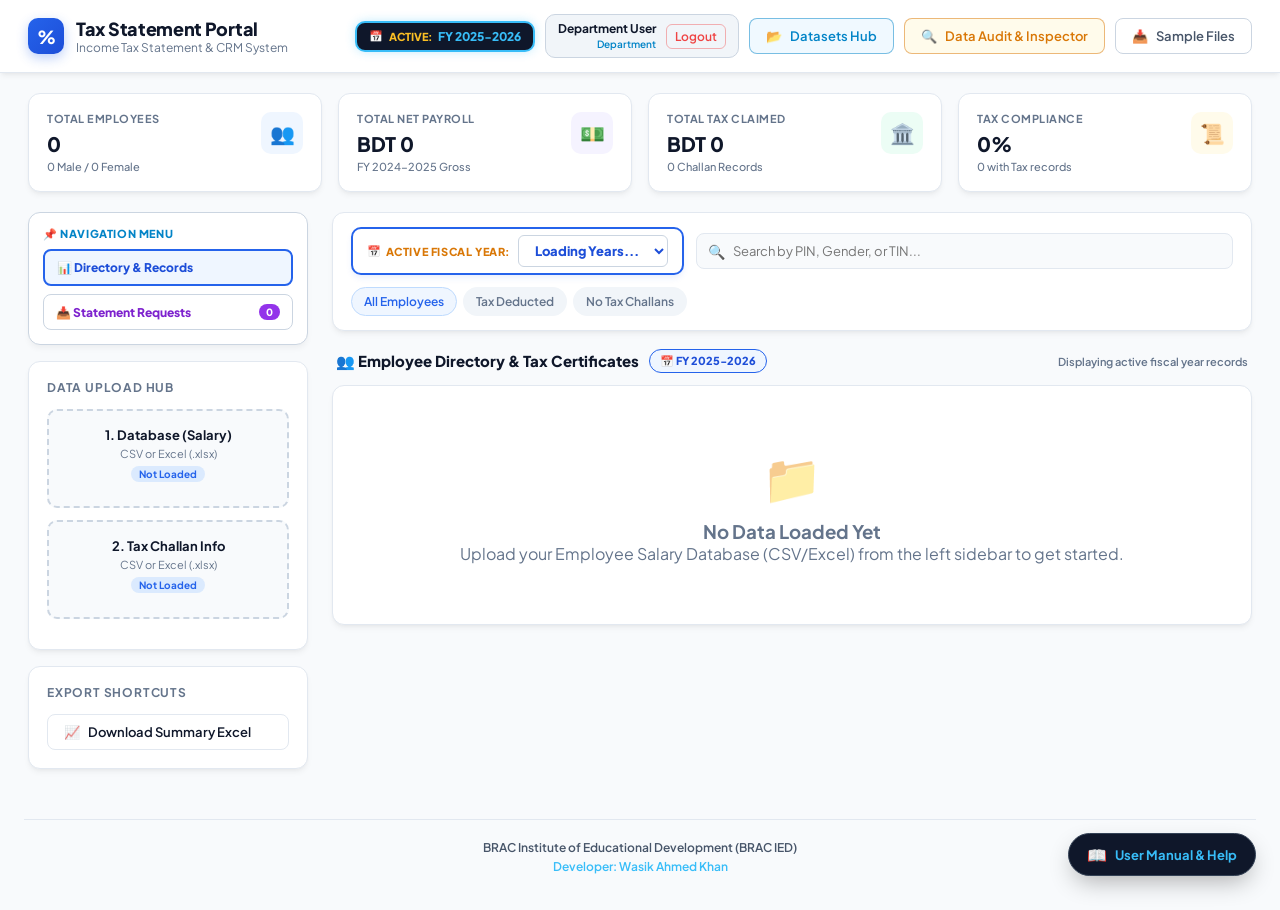
==== commit 3507812a: "Convert portal interface to modern, crisp light theme with blue and cyan accents" ====
--- a/templates/index.html
+++ b/templates/index.html
@@ -36,23 +36,23 @@
 
 /* Top Header */
 .header {
-  background: var(--dark-surface);
-  color: #fff;
+  background: #ffffff;
+  color: #0f172a;
   padding: 14px 28px;
   display: flex;
   align-items: center;
   justify-content: space-between;
-  border-bottom: 1px solid var(--dark-border);
+  border-bottom: 1px solid var(--border);
   box-shadow: var(--shadow);
 }
 .header-brand { display: flex; align-items: center; gap: 12px; }
 .header-icon {
-  width: 36px; height: 36px; background: linear-gradient(135deg, #3b82f6, #1d4ed8);
+  width: 36px; height: 36px; background: linear-gradient(135deg, #2563eb, #1d4ed8);
   border-radius: 10px; display: flex; align-items: center; justify-content: center;
   font-weight: 800; font-size: 18px; color: #fff; box-shadow: 0 4px 12px rgba(37,99,235,0.3);
 }
-.header-title h1 { font-size: 18px; font-weight: 700; letter-spacing: -0.3px; }
-.header-title p { font-size: 12px; color: #94a3b8; }
+.header-title h1 { font-size: 18px; font-weight: 800; letter-spacing: -0.3px; color: #0f172a; }
+.header-title p { font-size: 12px; color: #64748b; }
 
 .header-actions { display: flex; align-items: center; gap: 10px; }
 
@@ -297,20 +297,20 @@
     <div id="headerFyTag" style="display:flex; align-items:center; gap:6px; background:#0f172a; border:2px solid #38bdf8; color:#fbbf24; font-weight:800; font-size:11px; padding:6px 12px; border-radius:10px; box-shadow:0 0 10px rgba(56,189,248,0.3);" title="Current active Fiscal Year filter across the entire portal">
       <span>📅</span> ACTIVE: <span id="headerFyText" style="color:#38bdf8; font-size:12px; font-weight:800;">FY 2025-2026</span>
     </div>
-    <div id="userProfileBadge" style="display:flex; align-items:center; gap:10px; background:#334155; padding:6px 12px; border-radius:10px; font-size:12px; cursor:pointer;" title="Click to manage your account & password settings" onclick="openProfileModal()">
+    <div id="userProfileBadge" style="display:flex; align-items:center; gap:10px; background:#f1f5f9; border:1px solid #cbd5e1; padding:6px 12px; border-radius:10px; font-size:12px; cursor:pointer;" title="Click to manage your account & password settings" onclick="openProfileModal()">
       <div style="text-align:right;">
-        <div id="userName" style="font-weight:700; color:#fff;">Department User</div>
-        <span id="userDept" style="font-size:10px; color:#38bdf8; font-weight:600;">Department</span>
-      </div>
-      <a href="/logout" onclick="event.stopPropagation()" class="btn btn-outline btn-sm" style="color:#fca5a5; border-color:rgba(239,68,68,0.4); padding:4px 8px; text-decoration:none;">Logout</a>
-    </div>
-    <button class="btn btn-outline" id="btnDatasetsHub" style="color:#38bdf8; border-color:rgba(56,189,248,0.5);" onclick="openDatasetsModal()">
+        <div id="userName" style="font-weight:700; color:#0f172a;">Department User</div>
+        <span id="userDept" style="font-size:10px; color:#0284c7; font-weight:600;">Department</span>
+      </div>
+      <a href="/logout" onclick="event.stopPropagation()" class="btn btn-outline btn-sm" style="color:#ef4444; border-color:rgba(239,68,68,0.4); padding:4px 8px; text-decoration:none;">Logout</a>
+    </div>
+    <button class="btn btn-outline" id="btnDatasetsHub" style="color:#0284c7; border-color:rgba(2,132,199,0.5); background:#f0f9ff;" onclick="openDatasetsModal()">
       <span>📂</span> Datasets Hub
     </button>
-    <button class="btn btn-outline" id="btnAuditInspector" style="color:#f59e0b; border-color:rgba(245,158,11,0.5);" onclick="openAuditModal()">
+    <button class="btn btn-outline" id="btnAuditInspector" style="color:#d97706; border-color:rgba(217,119,6,0.5); background:#fffbeb;" onclick="openAuditModal()">
       <span>🔍</span> Data Audit &amp; Inspector <span id="auditBadge" style="background:#ef4444; color:#fff; font-size:10px; padding:2px 6px; border-radius:10px; margin-left:4px; display:none;">0</span>
     </button>
-    <button class="btn btn-outline" id="btnDownloadSample" style="color:#fff; border-color:#475569;">
+    <button class="btn btn-outline" id="btnDownloadSample" style="color:#475569; border-color:#cbd5e1; background:#ffffff;">
       <span>📥</span> Sample Files
     </button>
     <button class="btn btn-success" id="btnExportExcel" style="display:none;">
@@ -360,15 +360,15 @@
 <div class="layout">
   <aside class="sidebar">
     <!-- Portal Navigation Menu -->
-    <div class="sidebar-card" style="background:#0f172a; border:2px solid #334155; padding:14px; box-shadow:0 4px 6px -1px rgba(0,0,0,0.2);">
-      <div class="sidebar-title" style="color:#38bdf8; font-size:11px; text-transform:uppercase; letter-spacing:0.6px; margin-bottom:8px;">📌 Navigation Menu</div>
+    <div class="sidebar-card" style="background:#ffffff; border:1px solid #cbd5e1; padding:14px; box-shadow:0 4px 6px -1px rgba(0,0,0,0.05);">
+      <div class="sidebar-title" style="color:#0284c7; font-size:11px; font-weight:800; text-transform:uppercase; letter-spacing:0.6px; margin-bottom:8px;">📌 Navigation Menu</div>
       <div style="display:flex; flex-direction:column; gap:8px;">
-        <button class="nav-item-btn activeNav" id="navBtnDirectory" onclick="switchMainView('directory', this)" style="display:flex; align-items:center; justify-content:space-between; padding:9px 12px; border-radius:8px; border:2px solid #38bdf8; background:#1e293b; color:#38bdf8; font-weight:800; font-size:12px; cursor:pointer; text-align:left; transition:all 0.2s ease;">
+        <button class="nav-item-btn activeNav" id="navBtnDirectory" onclick="switchMainView('directory', this)" style="display:flex; align-items:center; justify-content:space-between; padding:9px 12px; border-radius:8px; border:2px solid #2563eb; background:#eff6ff; color:#1d4ed8; font-weight:800; font-size:12px; cursor:pointer; text-align:left; transition:all 0.2s ease;">
           <span>📊 Directory &amp; Records</span>
         </button>
-        <button class="nav-item-btn" id="navBtnRequests" onclick="switchMainView('requests', this)" style="display:flex; align-items:center; justify-content:space-between; padding:9px 12px; border-radius:8px; border:1px solid #334155; background:#0f172a; color:#c084fc; font-weight:800; font-size:12px; cursor:pointer; text-align:left; transition:all 0.2s ease;">
+        <button class="nav-item-btn" id="navBtnRequests" onclick="switchMainView('requests', this)" style="display:flex; align-items:center; justify-content:space-between; padding:9px 12px; border-radius:8px; border:1px solid #cbd5e1; background:#ffffff; color:#7e22ce; font-weight:800; font-size:12px; cursor:pointer; text-align:left; transition:all 0.2s ease;">
           <span>📥 Statement Requests</span>
-          <span id="sidebarReqBadge" style="background:#a855f7; color:#fff; font-size:10px; font-weight:800; padding:2px 7px; border-radius:10px;">0</span>
+          <span id="sidebarReqBadge" style="background:#9333ea; color:#fff; font-size:10px; font-weight:800; padding:2px 7px; border-radius:10px;">0</span>
         </button>
       </div>
     </div>
@@ -413,12 +413,12 @@
     <!-- DEDICATED WORKSPACE VIEW 1: Directory & Records -->
     <div id="viewDirectory">
       <div class="toolbar" style="display:flex; gap:12px; align-items:center; flex-wrap:wrap;">
-        <div class="fy-select-wrap" style="display:inline-flex; align-items:center; gap:8px; background:linear-gradient(135deg, #0f172a 0%, #1e293b 100%); border:2px solid #38bdf8; padding:6px 14px; border-radius:10px; box-shadow:0 0 14px rgba(56,189,248,0.3); transition:all 0.2s ease;" title="Active Fiscal Year selector - Determines all statistics, tables, audit report, and PDF certificates">
-          <span style="color:#fbbf24; font-size:11px; font-weight:800; text-transform:uppercase; letter-spacing:0.6px; display:flex; align-items:center; gap:4px; white-space:nowrap;">
+        <div class="fy-select-wrap" style="display:inline-flex; align-items:center; gap:8px; background:#ffffff; border:2px solid #2563eb; padding:6px 14px; border-radius:10px; box-shadow:0 4px 6px -1px rgba(37,99,235,0.1); transition:all 0.2s ease;" title="Active Fiscal Year selector - Determines all statistics, tables, audit report, and PDF certificates">
+          <span style="color:#d97706; font-size:11px; font-weight:800; text-transform:uppercase; letter-spacing:0.6px; display:flex; align-items:center; gap:4px; white-space:nowrap;">
             <span>📅</span> ACTIVE FISCAL YEAR:
           </span>
-          <select id="fySelect" style="background:#0f172a; color:#38bdf8; border:1px solid #334155; border-radius:6px; font-weight:800; font-size:13px; padding:6px 12px; cursor:pointer; outline:none; box-shadow:0 2px 6px rgba(0,0,0,0.3);" onchange="changeFiscalYear(this.value)">
-            <option value="" style="background:#0f172a; color:#fff;">Loading Years...</option>
+          <select id="fySelect" style="background:#ffffff; color:#1d4ed8; border:1px solid #cbd5e1; border-radius:6px; font-weight:800; font-size:13px; padding:6px 12px; cursor:pointer; outline:none;" onchange="changeFiscalYear(this.value)">
+            <option value="" style="background:#ffffff; color:#0f172a;">Loading Years...</option>
           </select>
         </div>
         <div class="search-input-wrap" style="flex:1;">
@@ -436,7 +436,7 @@
       <div style="display:flex; justify-content:space-between; align-items:center; margin-bottom:12px; margin-top:18px; padding:0 4px;">
         <div style="font-size:15px; font-weight:800; color:#0f172a; display:flex; align-items:center; gap:10px;">
           <span>👥 Employee Directory &amp; Tax Certificates</span>
-          <span id="activeFyBadge" style="background:#0f172a; color:#fbbf24; font-size:11px; font-weight:800; padding:4px 10px; border-radius:12px; border:1px solid #38bdf8; box-shadow:0 0 8px rgba(56,189,248,0.2);">📅 FY 2025-2026</span>
+          <span id="activeFyBadge" style="background:#eff6ff; color:#1d4ed8; font-size:11px; font-weight:800; padding:4px 10px; border-radius:12px; border:1px solid #2563eb;">📅 FY 2025-2026</span>
         </div>
         <div style="font-size:11px; color:#64748b; font-weight:600;">Displaying active fiscal year records</div>
       </div>
@@ -454,62 +454,62 @@
 
     <!-- DEDICATED WORKSPACE VIEW 2: Income Tax Statement Requests Queue -->
     <div id="viewRequests" style="display:none; padding:4px;">
-      <div style="background:#0f172a; border:1px solid #334155; border-radius:12px; padding:20px; color:#e2e8f0; box-shadow:0 10px 15px -3px rgba(0,0,0,0.3);">
-        <div style="display:flex; justify-content:space-between; align-items:center; border-bottom:1px solid #334155; padding-bottom:14px; margin-bottom:18px;">
+      <div style="background:#ffffff; border:1px solid #cbd5e1; border-radius:12px; padding:20px; color:#0f172a; box-shadow:0 10px 15px -3px rgba(0,0,0,0.05);">
+        <div style="display:flex; justify-content:space-between; align-items:center; border-bottom:1px solid #e2e8f0; padding-bottom:14px; margin-bottom:18px;">
           <div>
-            <h3 style="font-size:18px; font-weight:800; color:#c084fc; margin:0; display:flex; align-items:center; gap:8px;">
+            <h3 style="font-size:18px; font-weight:800; color:#7e22ce; margin:0; display:flex; align-items:center; gap:8px;">
               <span>📥 Income Tax Statement Requests Queue</span>
-              <span id="requestsCountHeader" style="background:#a855f7; color:#fff; font-size:11px; font-weight:800; padding:2px 10px; border-radius:10px;">0 Pending</span>
+              <span id="requestsCountHeader" style="background:#9333ea; color:#fff; font-size:11px; font-weight:800; padding:2px 10px; border-radius:10px;">0 Pending</span>
             </h3>
-            <div style="font-size:12px; color:#94a3b8; margin-top:4px;">Track employee requests, assign Dummy/Main PINs, prepare &amp; print physical statements, and notify users for pickup.</div>
+            <div style="font-size:12px; color:#64748b; margin-top:4px;">Track employee requests, assign Dummy/Main PINs, prepare &amp; print physical statements, and notify users for pickup.</div>
           </div>
           <button class="btn btn-primary btn-sm" onclick="loadRequestsData()">🔄 Refresh Queue</button>
         </div>
 
         <!-- Summary KPI Cards -->
         <div style="display:grid; grid-template-columns:repeat(5, 1fr); gap:12px; margin-bottom:20px;">
-          <div style="background:#1e293b; border:1px solid #334155; border-radius:10px; padding:14px; text-align:center;">
-            <div style="font-size:10px; color:#94a3b8; font-weight:700; text-transform:uppercase;">TOTAL REQUESTS</div>
-            <div style="font-size:22px; font-weight:800; color:#fff; margin-top:2px;" id="reqKpiTotal">0</div>
-          </div>
-          <div style="background:#1e293b; border:1px solid #334155; border-radius:10px; padding:14px; text-align:center;">
-            <div style="font-size:10px; color:#fbbf24; font-weight:700; text-transform:uppercase;">PENDING REVIEW</div>
-            <div style="font-size:22px; font-weight:800; color:#fbbf24; margin-top:2px;" id="reqKpiPending">0</div>
-          </div>
-          <div style="background:#1e293b; border:1px solid #334155; border-radius:10px; padding:14px; text-align:center;">
-            <div style="font-size:10px; color:#38bdf8; font-weight:700; text-transform:uppercase;">IN PROGRESS</div>
-            <div style="font-size:22px; font-weight:800; color:#38bdf8; margin-top:2px;" id="reqKpiProgress">0</div>
-          </div>
-          <div style="background:#1e293b; border:1px solid #334155; border-radius:10px; padding:14px; text-align:center;">
-            <div style="font-size:10px; color:#34d399; font-weight:700; text-transform:uppercase;">READY FOR PICKUP</div>
-            <div style="font-size:22px; font-weight:800; color:#34d399; margin-top:2px;" id="reqKpiReady">0</div>
-          </div>
-          <div style="background:#1e293b; border:1px solid #334155; border-radius:10px; padding:14px; text-align:center;">
-            <div style="font-size:10px; color:#c084fc; font-weight:700; text-transform:uppercase;">COMPLETED</div>
-            <div style="font-size:22px; font-weight:800; color:#c084fc; margin-top:2px;" id="reqKpiCompleted">0</div>
+          <div style="background:#f8fafc; border:1px solid #e2e8f0; border-radius:10px; padding:14px; text-align:center;">
+            <div style="font-size:10px; color:#64748b; font-weight:700; text-transform:uppercase;">TOTAL REQUESTS</div>
+            <div style="font-size:22px; font-weight:800; color:#0f172a; margin-top:2px;" id="reqKpiTotal">0</div>
+          </div>
+          <div style="background:#fffbeb; border:1px solid #fde68a; border-radius:10px; padding:14px; text-align:center;">
+            <div style="font-size:10px; color:#d97706; font-weight:700; text-transform:uppercase;">PENDING REVIEW</div>
+            <div style="font-size:22px; font-weight:800; color:#b45309; margin-top:2px;" id="reqKpiPending">0</div>
+          </div>
+          <div style="background:#f0f9ff; border:1px solid #bae6fd; border-radius:10px; padding:14px; text-align:center;">
+            <div style="font-size:10px; color:#0284c7; font-weight:700; text-transform:uppercase;">IN PROGRESS</div>
+            <div style="font-size:22px; font-weight:800; color:#0369a1; margin-top:2px;" id="reqKpiProgress">0</div>
+          </div>
+          <div style="background:#ecfdf5; border:1px solid #a7f3d0; border-radius:10px; padding:14px; text-align:center;">
+            <div style="font-size:10px; color:#059669; font-weight:700; text-transform:uppercase;">READY FOR PICKUP</div>
+            <div style="font-size:22px; font-weight:800; color:#047857; margin-top:2px;" id="reqKpiReady">0</div>
+          </div>
+          <div style="background:#f3e8ff; border:1px solid #ddd6fe; border-radius:10px; padding:14px; text-align:center;">
+            <div style="font-size:10px; color:#7e22ce; font-weight:700; text-transform:uppercase;">COMPLETED</div>
+            <div style="font-size:22px; font-weight:800; color:#6b21a8; margin-top:2px;" id="reqKpiCompleted">0</div>
           </div>
         </div>
 
         <!-- Filter & Search Controls -->
-        <div style="display:flex; justify-content:space-between; align-items:center; margin-bottom:16px; background:#1e293b; padding:10px 14px; border-radius:10px; border:1px solid #334155; flex-wrap:wrap; gap:10px;">
+        <div style="display:flex; justify-content:space-between; align-items:center; margin-bottom:16px; background:#f8fafc; padding:10px 14px; border-radius:10px; border:1px solid #e2e8f0; flex-wrap:wrap; gap:10px;">
           <div style="display:flex; gap:8px; flex-wrap:wrap;">
             <button class="btn btn-sm btn-outline activeReqFilter" onclick="filterRequestsByStatus('all', this)" style="font-size:11px;">All Requests</button>
-            <button class="btn btn-sm btn-outline activeReqFilter" onclick="filterRequestsByStatus('Pending', this)" style="font-size:11px; color:#fbbf24; border-color:rgba(251,191,36,0.4);">🟡 Pending</button>
-            <button class="btn btn-sm btn-outline activeReqFilter" onclick="filterRequestsByStatus('In Progress', this)" style="font-size:11px; color:#38bdf8; border-color:rgba(56,189,248,0.4);">🔵 In Progress</button>
-            <button class="btn btn-sm btn-outline activeReqFilter" onclick="filterRequestsByStatus('Ready for Pickup', this)" style="font-size:11px; color:#34d399; border-color:rgba(52,211,153,0.4);">🟢 Ready for Pickup</button>
-            <button class="btn btn-sm btn-outline activeReqFilter" onclick="filterRequestsByStatus('Completed', this)" style="font-size:11px; color:#c084fc; border-color:rgba(192,132,252,0.4);">✅ Completed</button>
+            <button class="btn btn-sm btn-outline activeReqFilter" onclick="filterRequestsByStatus('Pending', this)" style="font-size:11px; color:#d97706; border-color:#fde68a; background:#fffbeb;">🟡 Pending</button>
+            <button class="btn btn-sm btn-outline activeReqFilter" onclick="filterRequestsByStatus('In Progress', this)" style="font-size:11px; color:#0284c7; border-color:#bae6fd; background:#f0f9ff;">🔵 In Progress</button>
+            <button class="btn btn-sm btn-outline activeReqFilter" onclick="filterRequestsByStatus('Ready for Pickup', this)" style="font-size:11px; color:#059669; border-color:#a7f3d0; background:#ecfdf5;">🟢 Ready for Pickup</button>
+            <button class="btn btn-sm btn-outline activeReqFilter" onclick="filterRequestsByStatus('Completed', this)" style="font-size:11px; color:#7e22ce; border-color:#ddd6fe; background:#f3e8ff;">✅ Completed</button>
           </div>
           <div style="display:flex; gap:10px; align-items:center; flex:1; max-width:440px;">
-            <input type="text" id="reqSearchInput" oninput="filterRequestsListLocal()" placeholder="🔍 Search requests by Name, PIN, Email..." style="width:100%; padding:6px 12px; border:1px solid #334155; background:#0f172a; color:#fff; border-radius:6px; font-size:12px;">
+            <input type="text" id="reqSearchInput" oninput="filterRequestsListLocal()" placeholder="🔍 Search requests by Name, PIN, Email..." style="width:100%; padding:6px 12px; border:1px solid #cbd5e1; background:#ffffff; color:#0f172a; border-radius:6px; font-size:12px;">
             <button class="btn btn-primary btn-sm" style="white-space:nowrap; background:#8b5cf6;" onclick="openHrCreateRequestModal()">➕ Add Request</button>
           </div>
         </div>
 
         <!-- Requests Table -->
         <div style="overflow-x:auto;">
-          <table style="width:100%; font-size:12px; border-collapse:collapse; background:#1e293b; border-radius:10px; overflow:hidden; border:1px solid #334155;">
+          <table style="width:100%; font-size:12px; border-collapse:collapse; background:#ffffff; border-radius:10px; overflow:hidden; border:1px solid #cbd5e1;">
             <thead>
-              <tr style="background:#0f172a; color:#94a3b8; text-align:left; border-bottom:1px solid #334155;">
+              <tr style="background:#f1f5f9; color:#475569; text-align:left; border-bottom:2px solid #cbd5e1;">
                 <th style="padding:12px;">Req ID &amp; Date</th>
                 <th style="padding:12px;">Employee Name</th>
                 <th style="padding:12px;">Assigned PIN (Main / Dummy PIN)</th>
@@ -717,6 +717,45 @@
         <button type="submit" class="btn btn-primary" style="width:100%; background:#8b5cf6;">Save Statement Request to Queue</button>
       </form>
     </div>
+  </div>
+</div>
+
+<!-- HR Prepare Statement Modal: Assign Dummy PIN against Main PIN -->
+<div class="modal-overlay" id="preparePinModal" style="display:none; position:fixed; top:0; left:0; width:100vw; height:100vh; background:rgba(15,23,42,0.6); backdrop-filter:blur(4px); z-index:300; align-items:center; justify-content:center;">
+  <div style="background:#ffffff; border:1px solid #cbd5e1; border-radius:14px; width:480px; max-width:92%; padding:24px; color:#0f172a; box-shadow:0 20px 25px -5px rgba(0,0,0,0.15);">
+    <div style="display:flex; justify-content:space-between; align-items:center; border-bottom:1px solid #e2e8f0; padding-bottom:12px; margin-bottom:16px;">
+      <div>
+        <h3 style="color:#0284c7; font-size:16px; margin:0; font-weight:700;">📄 Prepare Statement - Assign Dummy PIN</h3>
+      </div>
+      <button style="background:none; border:none; color:#64748b; font-size:20px; cursor:pointer;" onclick="closePreparePinModal()">&times;</button>
+    </div>
+    
+    <form onsubmit="handlePreparePinSubmit(event)">
+      <input type="hidden" id="prepReqId">
+      <input type="hidden" id="prepFiscalYear">
+      
+      <!-- Display Main PIN provided by employee -->
+      <div style="background:#f8fafc; border:1px solid #e2e8f0; border-radius:10px; padding:14px; margin-bottom:18px;">
+        <div style="font-size:10px; color:#64748b; font-weight:700; text-transform:uppercase;">EMPLOYEE DETAILS (SUBMITTED)</div>
+        <div style="font-size:15px; font-weight:800; color:#0f172a; margin-top:4px;" id="prepModalEmpName">Wasik Ahmed Khan</div>
+        <div style="display:flex; gap:16px; margin-top:8px; font-size:12px;">
+          <div><span style="color:#64748b;">Main PIN:</span> <strong style="color:#1d4ed8; font-size:13px;" id="prepModalMainPin">10100</strong></div>
+          <div><span style="color:#64748b;">Fiscal Year:</span> <strong style="color:#0284c7;" id="prepModalFy">2024-2025</strong></div>
+        </div>
+      </div>
+
+      <!-- Input Dummy PIN -->
+      <div style="margin-bottom:18px;">
+        <label style="font-size:11px; font-weight:800; text-transform:uppercase; color:#d97706; display:block; margin-bottom:6px;">Assign Dummy PIN against Main PIN *</label>
+        <input type="text" id="prepPinInput" placeholder="Enter Dummy PIN (e.g. DP-9001 or 10100)..." required style="width:100%; padding:10px 14px; border:2px solid #2563eb; background:#ffffff; color:#0f172a; border-radius:8px; font-size:14px; font-weight:800;">
+        <div style="font-size:11px; color:#64748b; margin-top:6px;">Enter the Dummy PIN to generate statement for Main PIN <span id="prepModalMainPinSub" style="color:#1d4ed8; font-weight:700;">10100</span> (Not saved in DB).</div>
+      </div>
+
+      <div style="display:flex; gap:10px; justify-content:flex-end; border-top:1px solid #e2e8f0; padding-top:14px;">
+        <button type="button" class="btn btn-outline" style="border-color:#cbd5e1; color:#475569;" onclick="closePreparePinModal()">Cancel</button>
+        <button type="submit" class="btn btn-primary" style="background:#2563eb; font-weight:700;">📄 Generate &amp; Preview PDF Statement</button>
+      </div>
+    </form>
   </div>
 </div>
 
@@ -1571,60 +1610,119 @@
   renderRequestsTable(filtered);
 }
 
+let currentPrepRequest = null;
+
+function openPreparePinModal(reqId, empName, mainPin, fiscalYear) {
+  currentPrepRequest = { reqId, empName, mainPin, fiscalYear };
+  document.getElementById('prepReqId').value = reqId;
+  document.getElementById('prepFiscalYear').value = fiscalYear;
+  
+  const displayPin = (mainPin && mainPin !== 'PENDING_PIN') ? mainPin : 'Not Provided';
+  document.getElementById('prepModalEmpName').textContent = empName;
+  document.getElementById('prepModalMainPin').textContent = displayPin;
+  document.getElementById('prepModalMainPinSub').textContent = displayPin;
+  document.getElementById('prepModalFy').textContent = fiscalYear;
+  
+  const dummyInput = document.getElementById('prepPinInput');
+  dummyInput.value = (mainPin && mainPin !== 'PENDING_PIN') ? mainPin : '';
+  
+  document.getElementById('preparePinModal').style.display = 'flex';
+}
+
+function closePreparePinModal() {
+  document.getElementById('preparePinModal').style.display = 'none';
+  currentPrepRequest = null;
+}
+
+async function handlePreparePinSubmit(e) {
+  e.preventDefault();
+  const reqId = document.getElementById('prepReqId').value;
+  const fiscalYear = document.getElementById('prepFiscalYear').value;
+  const dummyPin = document.getElementById('prepPinInput').value.trim();
+
+  if (!dummyPin) {
+    showToast('Please enter a Dummy PIN');
+    return;
+  }
+
+  showToast('Opening PDF preview with Dummy PIN ' + dummyPin + '...');
+
+  try {
+    // 1. Update Status to In Progress (WITHOUT writing dummy PIN to DB)
+    await fetch('/api/request/' + encodeURIComponent(reqId) + '/status', {
+      method: 'PUT',
+      headers: { 'Content-Type': 'application/json' },
+      body: JSON.stringify({ status: 'In Progress' })
+    });
+
+    closePreparePinModal();
+    loadRequestsData();
+
+    // 2. Switch Fiscal Year if needed & Open PDF Live Preview Modal with transient Dummy PIN
+    if (fiscalYear && selectedFiscalYear !== fiscalYear) {
+      changeFiscalYear(fiscalYear);
+    }
+    openPdfPreview(dummyPin);
+  } catch (err) {
+    showToast('Failed to prepare statement: ' + err.message);
+  }
+}
+
 function renderRequestsTable(requests) {
   const body = document.getElementById('requestsTableBody');
   if (!body) return;
 
   if (!requests || !requests.length) {
-    body.innerHTML = '<tr><td colspan="7" style="text-align:center; padding:30px; color:#94a3b8;">No matching statement requests found in queue.</td></tr>';
+    body.innerHTML = '<tr><td colspan="6" style="text-align:center; padding:30px; color:#64748b;">No matching statement requests found in queue.</td></tr>';
     return;
   }
 
   let html = '';
   requests.forEach(r => {
-    let stColor = '#fbbf24';
-    if (r.status === 'In Progress' || r.status === 'Preparing') stColor = '#38bdf8';
-    if (r.status === 'Ready for Pickup') stColor = '#34d399';
-    if (r.status === 'Completed') stColor = '#c084fc';
+    let stColor = '#d97706';
+    if (r.status === 'In Progress' || r.status === 'Preparing') stColor = '#0284c7';
+    if (r.status === 'Ready for Pickup') stColor = '#059669';
+    if (r.status === 'Completed') stColor = '#7e22ce';
 
     const hasPin = (r.pin && r.pin !== 'PENDING_PIN');
 
-    html += '<tr style="border-bottom:1px solid #334155;">';
-    html += '<td style="padding:10px;"><strong style="color:#38bdf8; font-size:12px;">' + r.req_id + '</strong><div style="font-size:10px; color:#94a3b8;">' + (r.created_at || '').substring(0, 16) + '</div></td>';
-    html += '<td style="padding:10px;"><strong style="color:#fff; font-size:13px;">' + r.name + '</strong></td>';
+    html += '<tr style="border-bottom:1px solid #e2e8f0;">';
+    html += '<td style="padding:10px;"><strong style="color:#0284c7; font-size:12px;">' + r.req_id + '</strong><div style="font-size:10px; color:#64748b;">' + (r.created_at || '').substring(0, 16) + '</div></td>';
     
-    // Assigned PIN / Dummy PIN Column
-    html += '<td style="padding:10px;" id="pinCol_' + r.req_id + '">';
+    // Employee Name & Assigned PIN
+    html += '<td style="padding:10px;">';
+    html += '<div style="font-weight:700; color:#0f172a; font-size:13px;">' + r.name + '</div>';
     if (hasPin) {
-      html += '<span style="background:#0f172a; border:1px solid #38bdf8; padding:4px 10px; border-radius:6px; font-weight:800; color:#fbbf24; font-size:12px;">PIN: ' + r.pin + '</span>';
-      html += '<button class="btn btn-outline btn-sm" style="font-size:9px; padding:2px 6px; color:#94a3b8; border-color:#475569; margin-left:6px;" onclick="editReqPin(\'' + r.req_id + '\', \'' + r.pin + '\')" title="Edit assigned PIN">✏️ Edit</button>';
+      html += '<span style="background:#eff6ff; border:1px solid #2563eb; padding:2px 8px; border-radius:6px; font-weight:800; color:#1d4ed8; font-size:11px; margin-top:2px; display:inline-block;">Main PIN: ' + r.pin + '</span>';
     } else {
-      html += '<div style="display:flex; gap:4px; align-items:center;"><input type="text" id="pinInput_' + r.req_id + '" placeholder="Enter PIN / Dummy PIN" style="width:130px; padding:4px 8px; font-size:11px; background:#0f172a; color:#fff; border:1px solid #38bdf8; border-radius:6px; font-weight:700;"><button class="btn btn-primary btn-sm" style="font-size:10px; padding:3px 8px;" onclick="saveReqPin(\'' + r.req_id + '\')">💾 Save</button></div>';
+      html += '<span style="background:#f1f5f9; color:#64748b; padding:2px 6px; border-radius:6px; font-size:10px; margin-top:2px; display:inline-block;">PIN Pending</span>';
     }
     html += '</td>';
 
-    html += '<td style="padding:10px;"><div style="color:#38bdf8; font-weight:600;">' + r.email + '</div><div style="font-size:10px; color:#94a3b8;">' + (r.designation || 'N/A') + '</div></td>';
-    html += '<td style="padding:10px;"><span style="background:#0f172a; border:1px solid #334155; padding:2px 8px; border-radius:6px; font-weight:700; color:#fbbf24;">FY ' + r.fiscal_year + '</span></td>';
+    html += '<td style="padding:10px;"><div style="color:#0284c7; font-weight:600;">' + r.email + '</div><div style="font-size:10px; color:#64748b;">' + (r.designation || 'N/A') + '</div></td>';
+    html += '<td style="padding:10px;"><span style="background:#f8fafc; border:1px solid #cbd5e1; padding:2px 8px; border-radius:6px; font-weight:700; color:#d97706;">FY ' + r.fiscal_year + '</span></td>';
     
     // Interactive Status Selector Dropdown
     html += '<td style="padding:10px;">';
-    html += '<select onchange="updateReqStatus(\'' + r.req_id + '\', this.value)" style="background:#0f172a; color:' + stColor + '; border:1px solid #334155; border-radius:6px; font-weight:800; font-size:11px; padding:4px 8px; cursor:pointer;">';
-    html += '<option value="Pending" ' + (r.status === 'Pending' ? 'selected' : '') + ' style="background:#0f172a; color:#fbbf24;">🟡 Pending</option>';
-    html += '<option value="In Progress" ' + (r.status === 'In Progress' ? 'selected' : '') + ' style="background:#0f172a; color:#38bdf8;">🔵 In Progress</option>';
-    html += '<option value="Ready for Pickup" ' + (r.status === 'Ready for Pickup' ? 'selected' : '') + ' style="background:#0f172a; color:#34d399;">🟢 Ready for Pickup</option>';
-    html += '<option value="Completed" ' + (r.status === 'Completed' ? 'selected' : '') + ' style="background:#0f172a; color:#c084fc;">✅ Completed</option>';
+    html += '<select onchange="updateReqStatus(\'' + r.req_id + '\', this.value)" style="background:#ffffff; color:' + stColor + '; border:1px solid #cbd5e1; border-radius:6px; font-weight:800; font-size:11px; padding:4px 8px; cursor:pointer;">';
+    html += '<option value="Pending" ' + (r.status === 'Pending' ? 'selected' : '') + ' style="background:#ffffff; color:#d97706;">🟡 Pending</option>';
+    html += '<option value="In Progress" ' + (r.status === 'In Progress' ? 'selected' : '') + ' style="background:#ffffff; color:#0284c7;">🔵 In Progress</option>';
+    html += '<option value="Ready for Pickup" ' + (r.status === 'Ready for Pickup' ? 'selected' : '') + ' style="background:#ffffff; color:#059669;">🟢 Ready for Pickup</option>';
+    html += '<option value="Completed" ' + (r.status === 'Completed' ? 'selected' : '') + ' style="background:#ffffff; color:#7e22ce;">✅ Completed</option>';
     html += '</select>';
     html += '</td>';
 
     // HR Actions
+    const safeName = r.name.replace(/'/g, "\\'");
+    const pinVal = (r.pin || '');
     html += '<td style="padding:10px; text-align:right;">';
     html += '<div style="display:flex; justify-content:flex-end; gap:6px; flex-wrap:wrap;">';
-    html += '<button class="btn btn-outline btn-sm" style="color:#38bdf8; border-color:rgba(56,189,248,0.4); font-size:10px; padding:3px 8px;" onclick="processRequestAndPrint(\'' + r.req_id + '\', \'' + (r.pin || '') + '\', \'' + r.fiscal_year + '\')" title="Generate & Print PDF Statement">📄 Prepare &amp; Print PDF</button>';
+    html += '<button class="btn btn-primary btn-sm" style="background:#2563eb; font-size:11px; padding:4px 10px; font-weight:700;" onclick="openPreparePinModal(\'' + r.req_id + '\', \'' + safeName + '\', \'' + pinVal + '\', \'' + r.fiscal_year + '\')" title="Assign Dummy PIN & Prepare Statement">📄 Prepare &amp; Print PDF</button>';
     if (r.status !== 'Ready for Pickup' && r.status !== 'Completed') {
-      html += '<button class="btn btn-sm" style="background:#10b981; color:#fff; font-size:10px; padding:3px 8px; font-weight:700;" onclick="updateReqStatus(\'' + r.req_id + '\', \'Ready for Pickup\')" title="Notify Employee that Statement is Ready for Pickup">📧 Notify Ready</button>';
+      html += '<button class="btn btn-sm" style="background:#10b981; color:#fff; font-size:10px; padding:4px 8px; font-weight:700;" onclick="updateReqStatus(\'' + r.req_id + '\', \'Ready for Pickup\')" title="Notify Employee that Statement is Ready for Pickup">📧 Notify Ready</button>';
     }
     if (r.status !== 'Completed') {
-      html += '<button class="btn btn-sm" style="background:#8b5cf6; color:#fff; font-size:10px; padding:3px 8px; font-weight:700;" onclick="updateReqStatus(\'' + r.req_id + '\', \'Completed\')">✅ Complete</button>';
+      html += '<button class="btn btn-sm" style="background:#8b5cf6; color:#fff; font-size:10px; padding:4px 8px; font-weight:700;" onclick="updateReqStatus(\'' + r.req_id + '\', \'Completed\')">✅ Complete</button>';
     }
     html += '</div>';
     html += '</td>';
